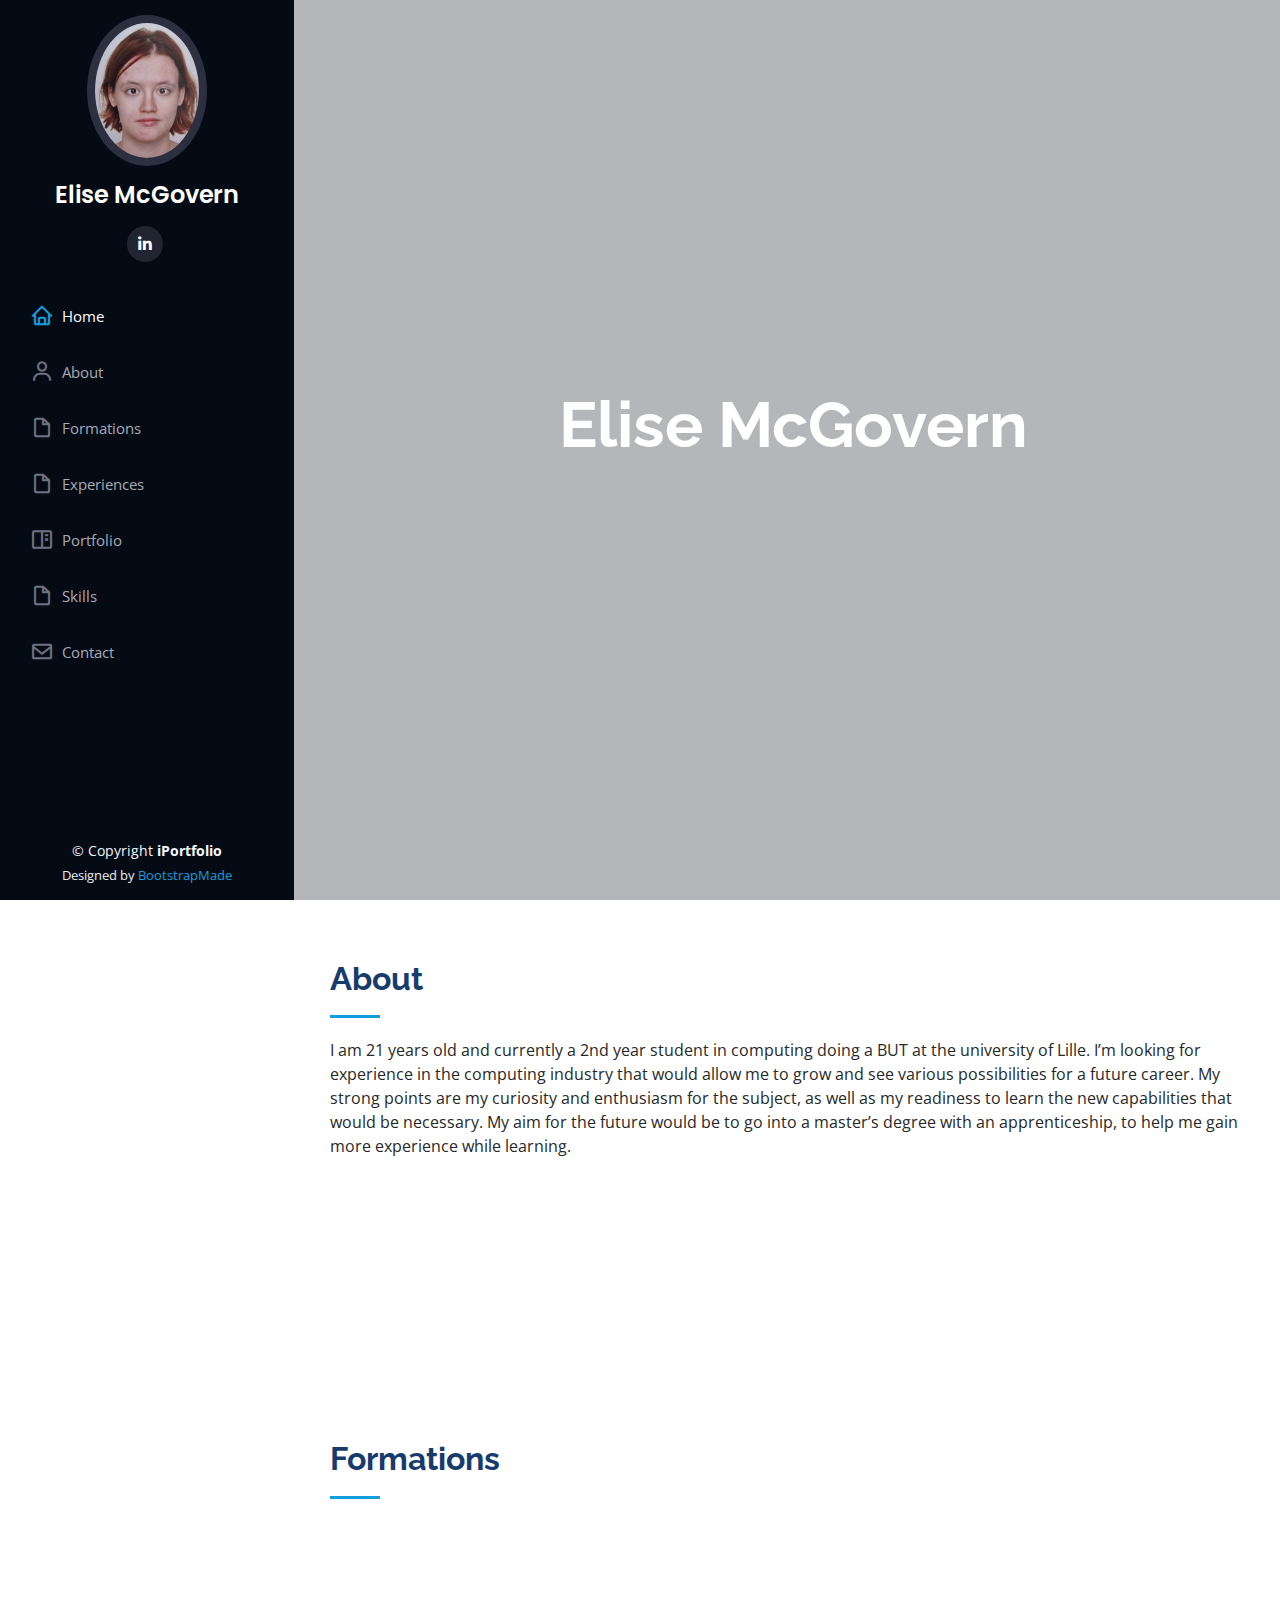
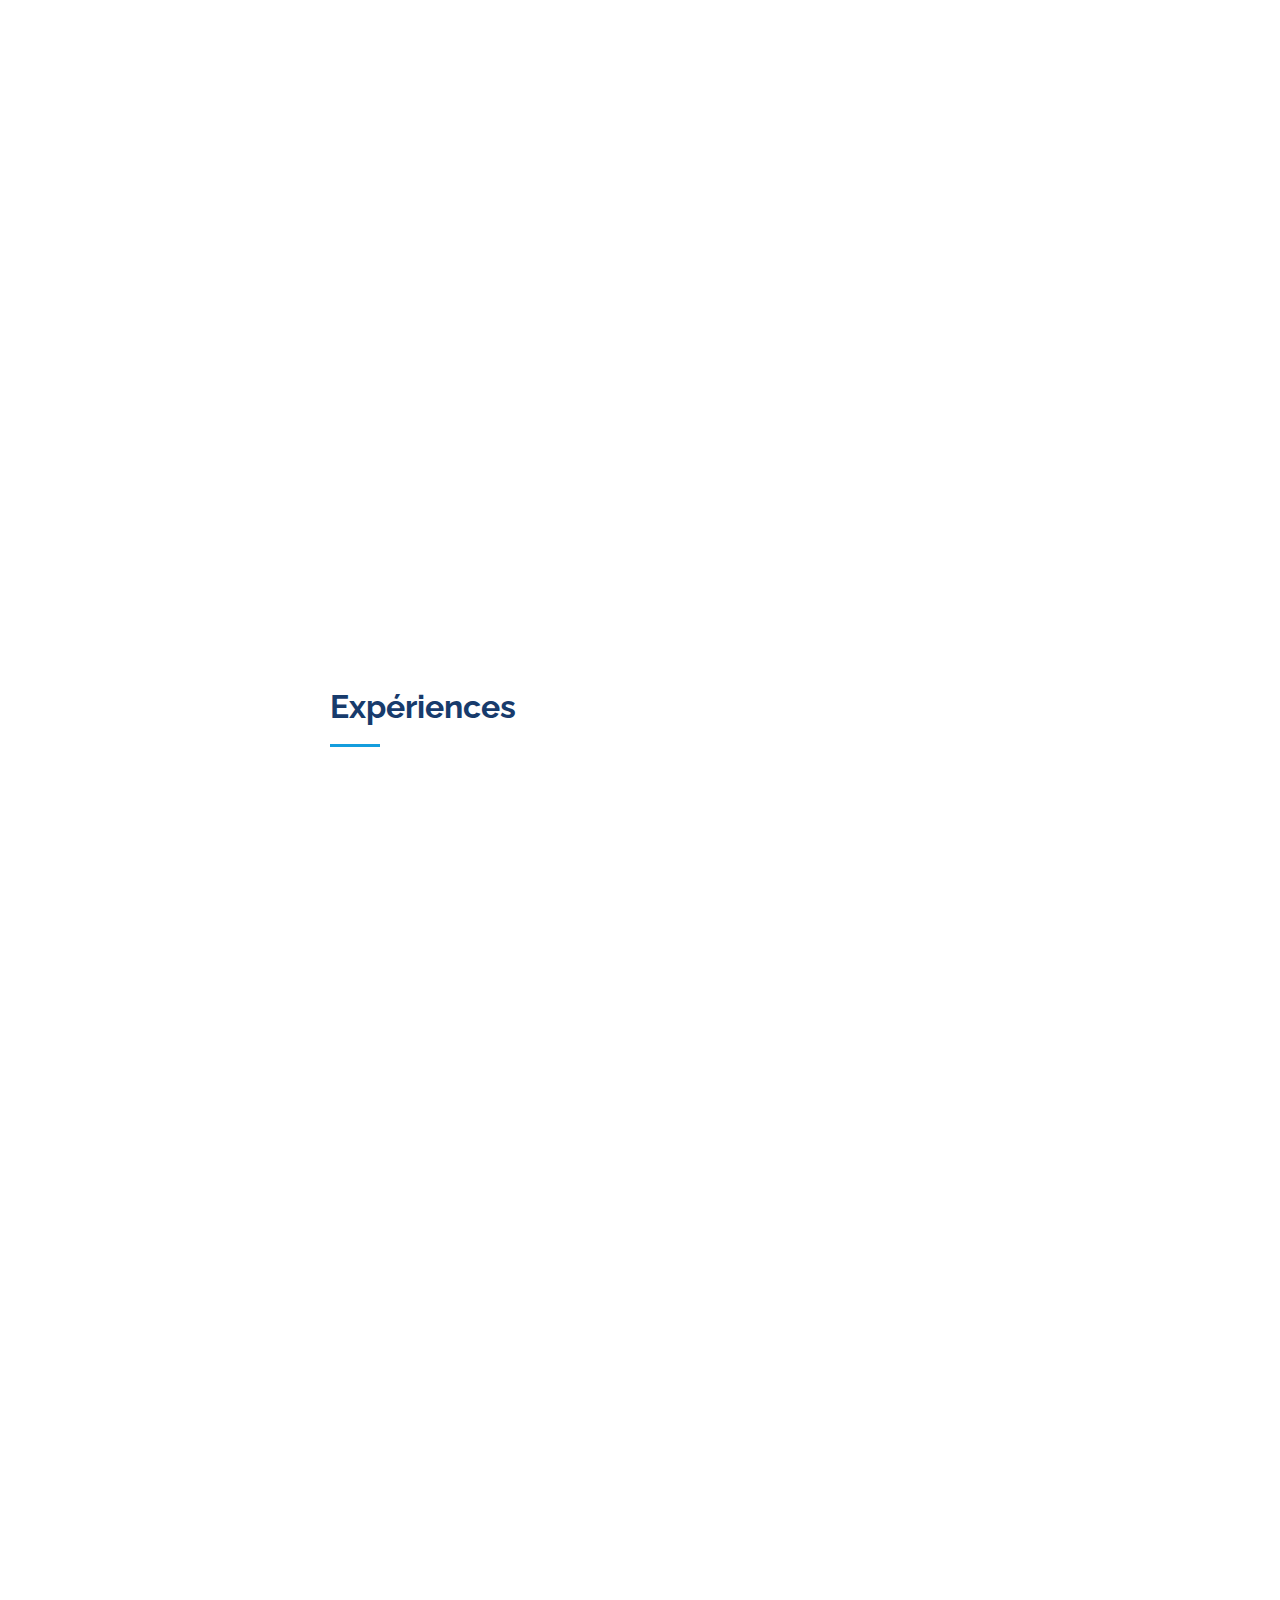
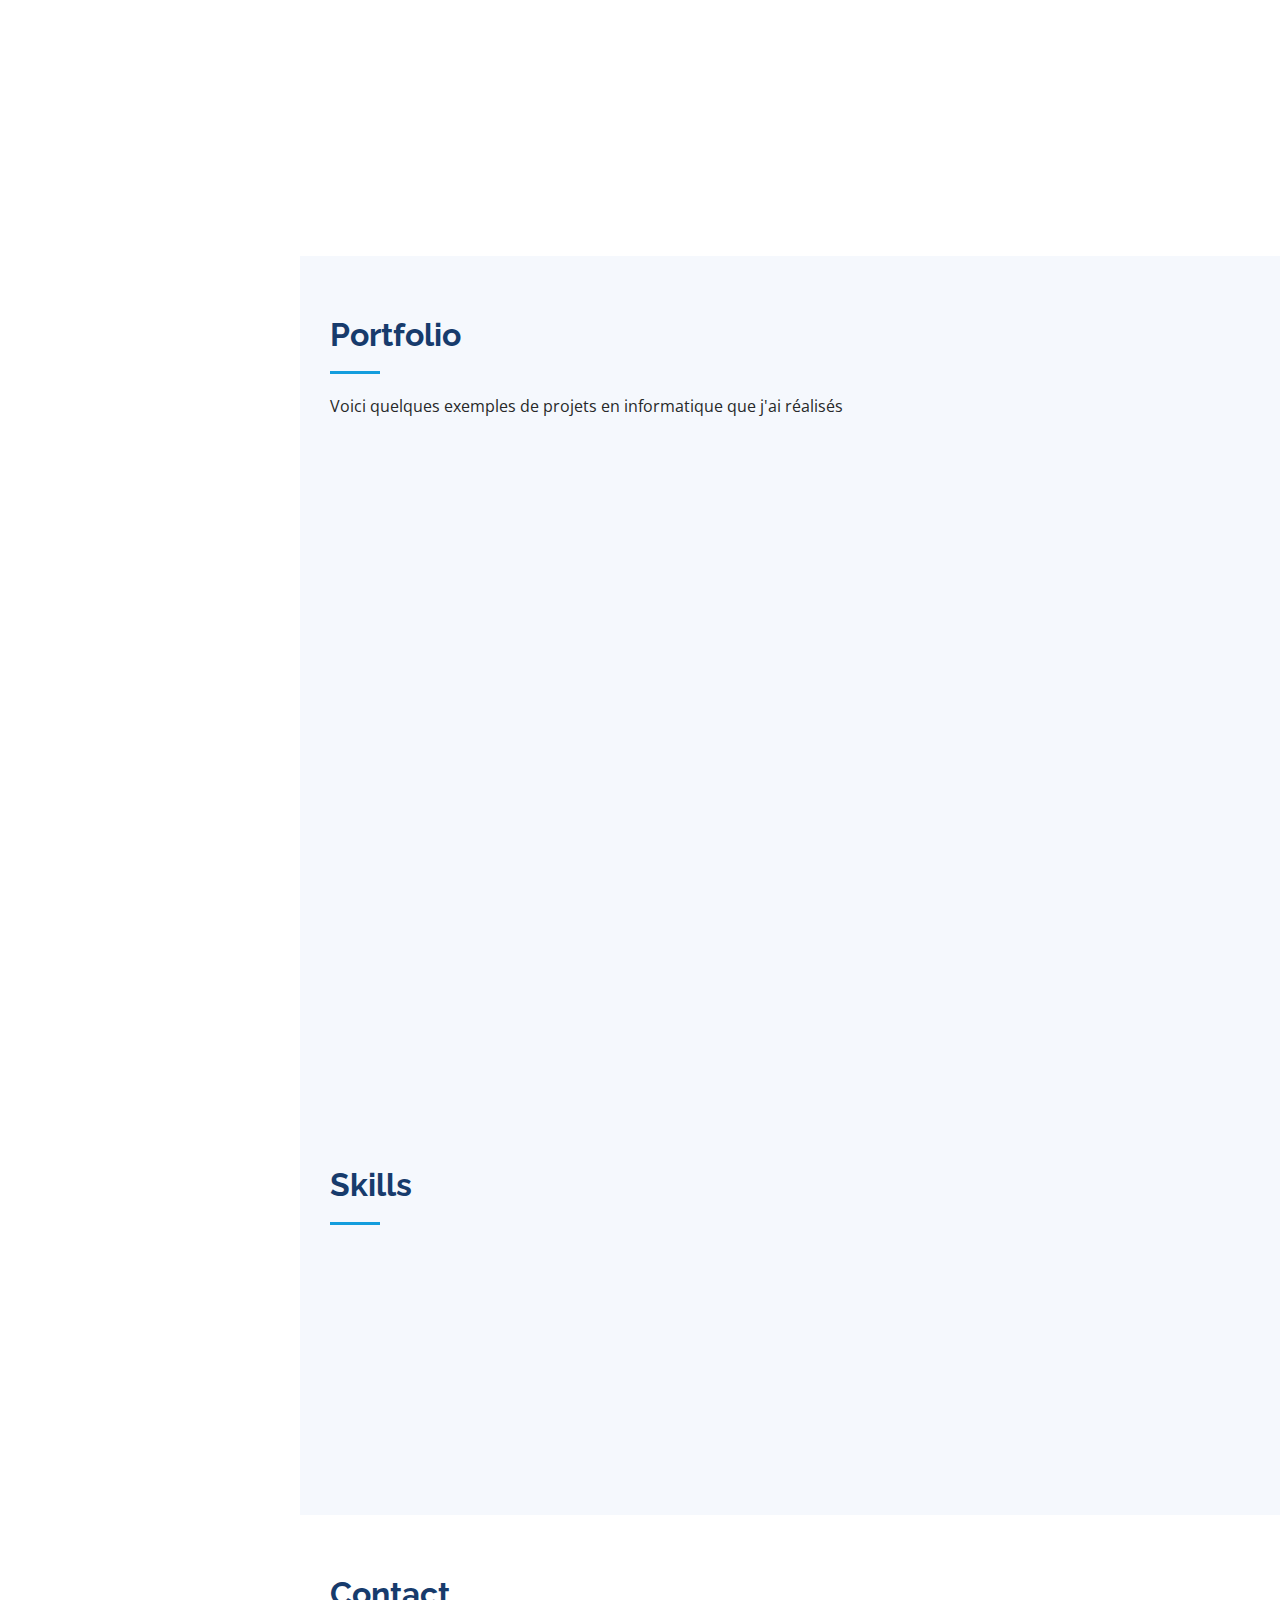
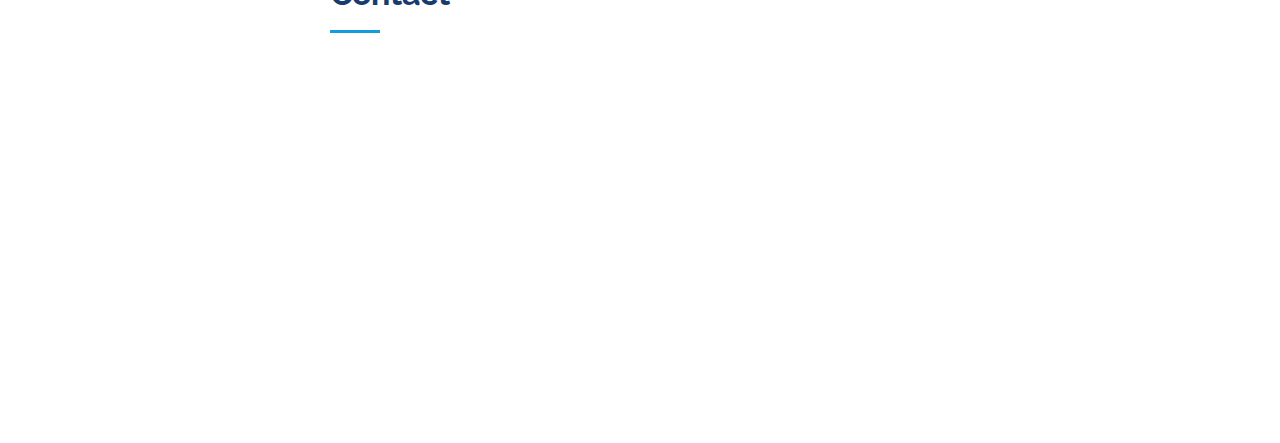
==== index.html @ b7d83037 "portfolio images" ====
<!DOCTYPE html>
<html lang="en">

<head>
  <meta charset="utf-8">
  <meta content="width=device-width, initial-scale=1.0" name="viewport">

  <title>iPortfolio Bootstrap Template - Index</title>
  <meta content="" name="description">
  <meta content="" name="keywords">

  <!-- Favicons -->
  <link href="assets/img/favicon.png" rel="icon">
  <link href="assets/img/apple-touch-icon.png" rel="apple-touch-icon">

  <!-- Google Fonts -->
  <link href="https://fonts.googleapis.com/css?family=Open+Sans:300,300i,400,400i,600,600i,700,700i|Raleway:300,300i,400,400i,500,500i,600,600i,700,700i|Poppins:300,300i,400,400i,500,500i,600,600i,700,700i" rel="stylesheet">

  <!-- Vendor CSS Files -->
  <link href="assets/vendor/aos/aos.css" rel="stylesheet">
  <link href="assets/vendor/bootstrap/css/bootstrap.min.css" rel="stylesheet">
  <link href="assets/vendor/bootstrap-icons/bootstrap-icons.css" rel="stylesheet">
  <link href="assets/vendor/boxicons/css/boxicons.min.css" rel="stylesheet">
  <link href="assets/vendor/glightbox/css/glightbox.min.css" rel="stylesheet">
  <link href="assets/vendor/swiper/swiper-bundle.min.css" rel="stylesheet">

  <!-- Template Main CSS File -->
  <link href="assets/css/style.css" rel="stylesheet">

  <!-- =======================================================
  * Template Name: iPortfolio
  * Updated: Nov 17 2023 with Bootstrap v5.3.2
  * Template URL: https://bootstrapmade.com/iportfolio-bootstrap-portfolio-websites-template/
  * Author: BootstrapMade.com
  * License: https://bootstrapmade.com/license/
  ======================================================== -->
</head>

<body>

  <!-- ======= Mobile nav toggle button ======= -->
  <i class="bi bi-list mobile-nav-toggle d-xl-none"></i>

  <!-- ======= Header ======= -->
  <header id="header">
    <div class="d-flex flex-column">

      <div class="profile">
        <img src="assets/img/Profile.jpg" alt="" class="img-fluid rounded-circle">
        <h1 class="text-light"><a href="index.html">Elise McGovern</a></h1>
        <div class="social-links mt-3 text-center">
          <a href="#" class="linkedin"><i class="bx bxl-linkedin"></i></a>
        </div>
      </div>

      <nav id="navbar" class="nav-menu navbar">
        <ul>
          <li><a href="#hero" class="nav-link scrollto active"><i class="bx bx-home"></i> <span>Home</span></a></li>
          <li><a href="#about" class="nav-link scrollto"><i class="bx bx-user"></i> <span>About</span></a></li>
          <li><a href="#formations" class="nav-link scrollto"><i class="bx bx-file-blank"></i> <span>Formations</span></a></li>
          <li><a href="#experiences" class="nav-link scrollto"><i class="bx bx-file-blank"></i> <span>Experiences</span></a></li>
          <li><a href="#portfolio" class="nav-link scrollto"><i class="bx bx-book-content"></i> <span>Portfolio</span></a></li>
          <li><a href="#skills" class="nav-link scrollto"><i class="bx bx-file-blank"></i> <span>Skills</span></a></li>
          <li><a href="#contact" class="nav-link scrollto"><i class="bx bx-envelope"></i> <span>Contact</span></a></li>
        </ul>
      </nav><!-- .nav-menu -->
    </div>
  </header><!-- End Header -->

  <!-- ======= Hero Section ======= -->
  <section id="hero" class="d-flex flex-column justify-content-center align-items-center">
    <div class="hero-container" data-aos="fade-in">
      <h1>Elise McGovern</h1>
      <p>
    </div>
  </section>
  <!-- End Hero -->

  <main id="main">

    <!-- ======= About Section ======= -->
    <section id="about" class="about">
      <div class="container">

        <div class="section-title">
          <h2>About</h2>
          <p>I am 21 years old and currently a 2nd year student in computing doing a BUT at the university of Lille. I’m looking for experience in the computing industry that would allow me to grow and see various possibilities for a future career. My strong points are my curiosity and enthusiasm for the subject, as well as my readiness to learn the new capabilities that would be necessary. My aim for the future would be to go into a master’s degree with an apprenticeship, to help me gain more experience while learning. </p></p>
        </div>

        <div class="row">
         
          <div class="col-lg-8 pt-4 pt-lg-0 content" data-aos="fade-left">
            <div class="row">
              <div class="col-lg-6">
                <ul>
                  <li><i class="bi bi-chevron-right"></i> <strong>Birthday:</strong> <span>24 Fevrier 2002</span></li>
                  <li><i class="bi bi-chevron-right"></i> <strong>City:</strong> <span>Lille, France</span></li>
                  <li><i class="bi bi-chevron-right"></i> <strong>Email:</strong> <span>eliseimelda.mcgovern@gmail.com</span></li>
                </ul>
              </div>
              <div class="col-lg-6">
                <ul>
                  <li><i class="bi bi-chevron-right"></i> <strong>Age:</strong> <span>21</span></li>
                  <li><i class="bi bi-chevron-right"></i> <strong>Degree:</strong> <span>BUT Informatique</span></li>
                </ul>
              </div>
            </div>
          </div>
        </div>

      </div>
    </section><!-- End About Section -->

    
    <!-- ======= Resume Section ======= -->
    <section id="formations" class="resume">
      <div class="container">

        <div class="section-title">
          <h2>Formations</h2>
        </div>

        <div class="row">
          <div class="col-lg-6" data-aos="fade-up">            

            <div class="resume-item">
              <h4>BUT Informatique</h4>
              <h5>2022+</h5>
              <p><em>IUT A, Université de Lille, Lille, France</em></p>
              <p>2ème année de formation </p>
            </div>
            <div class="resume-item">
              <h4>Prepa Integrée en Ecole d'Ingenieur</h4>
              <h5>2020 - 2022</h5>
              <p><em>Université de Technologie de Troyes, Troyes, France</em></p>
              <p>1ère et 2-ème année de formation ingénieur (cycle préparatoire)</p>
            </div>
            <div class="resume-item">
              <h4>A-Levels</h4>
              <h5>2018 - 2020</h5>
              <p><em>Maidstone Grammar School for Girls, Maidstone, UK</em></p>
              <p>Maths ------------- A*</p>
              <p>Further Maths ----- A</p>
              <p>Computer Science -- A</p>
              <p>Physics ----------- A</p>
            </div>
          </div>
        </div>

      </div>
    </section><!-- End Resume Section -->

    <!-- ======= Experiences Section ======= -->
    <section id="experiences" class="resume">
      <div class="container">

        <div class="section-title">
          <h2>Expériences</h2>
        </div>

          <div class="col-lg-6" data-aos="fade-up" data-aos-delay="100">
            <h3 class="resume-title">Professional Experience</h3>
            <div class="resume-item">
              <h4>Assistante Developpeur</h4>
              <h5>2023 +</h5>
              <p><em>IBM, Lille, France </em></p>
              <ul>
                <li>Formation BUT en alternance avec IBM en COBOL.</li>
              </ul>
            </div>
            <div class="resume-item">
              <h4>Stage Ouvrier</h4>
              <h5>Juillet 2021</h5>
              <p><em>Assa ABLOY, Troyes, France </em></p>
              <ul>
                <li>Validation du module en cycle préparatoire.</li>
              </ul>
            </div>
            <div class="resume-item">
              <h4>Assistante de classe</h4>
              <h5>2019-2020</h5>
              <p><em>Petite Ecole Kentoise, Maidstone, UK </em></p>
              <ul>
                <li>Aide au professorat, supervision de la classe et préparation de cours</li>
              </ul>
            </div>
            <div class="resume-item">
              <h4>Stage Developpment Web</h4>
              <h5>Juillet 2019</h5>
              <p><em>Auchan, Lille, France </em></p>
              <ul>
                <li>Observation d'une équipe en début de projet, amélioration de compétences en javascript (node.js)</li>
              </ul>
            </div>
            <div class="resume-item">
              <h4>Stage Decouverte Informatique</h4>
              <h5>Mars 2019</h5>
              <p><em>Auchan, Lille, France </em></p>
              <ul>
                <li>Découverte des différents postes informatiques dans une compagnie.</li>
              </ul>
            </div>
          </div>
        </div>

      </div>
    </section><!-- End Resume Section -->


    <!-- ======= Portfolio Section ======= -->
    <section id="portfolio" class="portfolio section-bg">
      <div class="container">

        <div class="section-title">
          <h2>Portfolio</h2>
          <p>Voici quelques exemples de projets en informatique que j'ai réalisés</p>
        </div>

        

        <div class="row portfolio-container" data-aos="fade-up" data-aos-delay="100">

          <div class="col-lg-4 col-md-6 portfolio-item filter-app">
            <div class="portfolio-wrap">
              <img src="assets/img/portfolio/image3.png" class="img-fluid" alt="">
              <div class="portfolio-links">
                <a href="assets/img/portfolio/image3.png" data-gallery="portfolioGallery" class="portfolio-lightbox" title="S1.05/06 Plateforme de covoiturage en ligne"><i class="bx bx-plus"></i></a>
                <a href="portfolio-details.html" title="More Details"><i class="bx bx-link"></i></a>
              </div>
            </div>
          </div>

          <div class="col-lg-4 col-md-6 portfolio-item filter-web">
            <div class="portfolio-wrap">
              <img src="assets/img/portfolio/image6.png" class="img-fluid" alt="">
              <div class="portfolio-links">
                <a href="assets/img/portfolio/image6.png" data-gallery="portfolioGallery" class="portfolio-lightbox" title="S1.03/S2.03 Installation machine virtuelle"><i class="bx bx-plus"></i></a>
                <a href="portfolio-details.html" title="More Details"><i class="bx bx-link"></i></a>
              </div>
            </div>
          </div>

          <div class="col-lg-4 col-md-6 portfolio-item filter-app">
            <div class="portfolio-wrap">
              <img src="assets/img/portfolio/image4.png" class="img-fluid" alt="">
              <div class="portfolio-links">
                <a href="assets/img/portfolio/image4.png" data-gallery="portfolioGallery" class="portfolio-lightbox" title="S1.04/2.04 Introduction aux base de données"><i class="bx bx-plus"></i></a>
                <a href="portfolio-details.html" title="More Details"><i class="bx bx-link"></i></a>
              </div>
            </div>
          </div>

          <div class="col-lg-4 col-md-6 portfolio-item filter-card">
            <div class="portfolio-wrap">
              <img src="assets/img/portfolio/image7.png" class="img-fluid" alt="">
              <div class="portfolio-links">
                <a href="assets/img/portfolio/image7.png" data-gallery="portfolioGallery" class="portfolio-lightbox" title="S2.05/06 Escape Game"><i class="bx bx-plus"></i></a>
                <a href="portfolio-details.html" title="More Details"><i class="bx bx-link"></i></a>
              </div>
            </div>
          </div>

          <div class="col-lg-4 col-md-6 portfolio-item filter-web">
            <div class="portfolio-wrap">
              <img src="assets/img/portfolio/image8.png" class="img-fluid" alt="">
              <div class="portfolio-links">
                <a href="assets/img/portfolio/image8.png" data-gallery="portfolioGallery" class="portfolio-lightbox" title="P3.02 Mini Agile"><i class="bx bx-plus"></i></a>
                <a href="portfolio-details.html" title="More Details"><i class="bx bx-link"></i></a>
              </div>
            </div>
          </div>

        </div>

      </div>
    </section><!-- End Portfolio Section -->

     <!-- ======= Skills Section ======= -->
     <section id="skills" class="skills section-bg">
      <div class="container">

        <div class="section-title">
          <h2>Skills</h2>
        </div>

        <div class="row skills-content">

          <div class="col-lg-6" data-aos="fade-up">

            <div class="progress">
              <span class="skill">Java <i class="val">50%</i></span>
              <div class="progress-bar-wrap">
                <div class="progress-bar" role="progressbar" aria-valuenow="50" aria-valuemin="0" aria-valuemax="100"></div>
              </div>
            </div>

            <div class="progress">
              <span class="skill">Python <i class="val">50%</i></span>
              <div class="progress-bar-wrap">
                <div class="progress-bar" role="progressbar" aria-valuenow="50" aria-valuemin="0" aria-valuemax="100"></div>
              </div>
            </div>

            <div class="progress">
              <span class="skill">COBOL <i class="val">50%</i></span>
              <div class="progress-bar-wrap">
                <div class="progress-bar" role="progressbar" aria-valuenow="50" aria-valuemin="0" aria-valuemax="100"></div>
              </div>
            </div>

          </div>

          <div class="col-lg-6" data-aos="fade-up" data-aos-delay="100">

            <div class="progress">
              <span class="skill">HTML/CSS <i class="val">1%</i></span>
              <div class="progress-bar-wrap">
                <div class="progress-bar" role="progressbar" aria-valuenow="0" aria-valuemin="1" aria-valuemax="100"></div>
              </div>
            </div>

            <div class="progress">
              <span class="skill">C <i class="val">10%</i></span>
              <div class="progress-bar-wrap">
                <div class="progress-bar" role="progressbar" aria-valuenow="10" aria-valuemin="0" aria-valuemax="100"></div>
              </div>
            </div>

            <div class="progress">
              <span class="skill">Bash <i class="val">15%</i></span>
              <div class="progress-bar-wrap">
                <div class="progress-bar" role="progressbar" aria-valuenow="15" aria-valuemin="0" aria-valuemax="100"></div>
              </div>
            </div>

          </div>

        </div>

        <div class="col-lg-6" data-aos="fade-up">



        </div>

      </div>
    </section><!-- End Skills Section -->


    <!-- ======= Contact Section ======= -->
    <section id="contact" class="contact">
      <div class="container">

        <div class="section-title">
          <h2>Contact</h2>
        </div>

        <div class="row" data-aos="fade-in">

          <div class="col-lg-5 d-flex align-items-stretch">
            <div class="info">
              <div class="address">
                <i class="bi bi-geo-alt"></i>
                <h4>Location:</h4>
                <p>Lille, France 59000</p>
              </div>

              <div class="email">
                <i class="bi bi-envelope"></i>
                <h4>Email:</h4>
                <p>eliseimelda.mcgovern@gmail.com</p>
              </div>

            </div>

          </div>

        </div>

      </div>
    </section><!-- End Contact Section -->

  </main><!-- End #main -->

  <!-- ======= Footer ======= -->
  <footer id="footer">
    <div class="container">
      <div class="copyright">
        &copy; Copyright <strong><span>iPortfolio</span></strong>
      </div>
      <div class="credits">
        <!-- All the links in the footer should remain intact. -->
        <!-- You can delete the links only if you purchased the pro version. -->
        <!-- Licensing information: https://bootstrapmade.com/license/ -->
        <!-- Purchase the pro version with working PHP/AJAX contact form: https://bootstrapmade.com/iportfolio-bootstrap-portfolio-websites-template/ -->
        Designed by <a href="https://bootstrapmade.com/">BootstrapMade</a>
      </div>
    </div>
  </footer><!-- End  Footer -->

  <a href="#" class="back-to-top d-flex align-items-center justify-content-center"><i class="bi bi-arrow-up-short"></i></a>

  <!-- Vendor JS Files -->
  <script src="assets/vendor/purecounter/purecounter_vanilla.js"></script>
  <script src="assets/vendor/aos/aos.js"></script>
  <script src="assets/vendor/bootstrap/js/bootstrap.bundle.min.js"></script>
  <script src="assets/vendor/glightbox/js/glightbox.min.js"></script>
  <script src="assets/vendor/isotope-layout/isotope.pkgd.min.js"></script>
  <script src="assets/vendor/swiper/swiper-bundle.min.js"></script>
  <script src="assets/vendor/typed.js/typed.umd.js"></script>
  <script src="assets/vendor/waypoints/noframework.waypoints.js"></script>
  <script src="assets/vendor/php-email-form/validate.js"></script>

  <!-- Template Main JS File -->
  <script src="assets/js/main.js"></script>

</body>

</html>
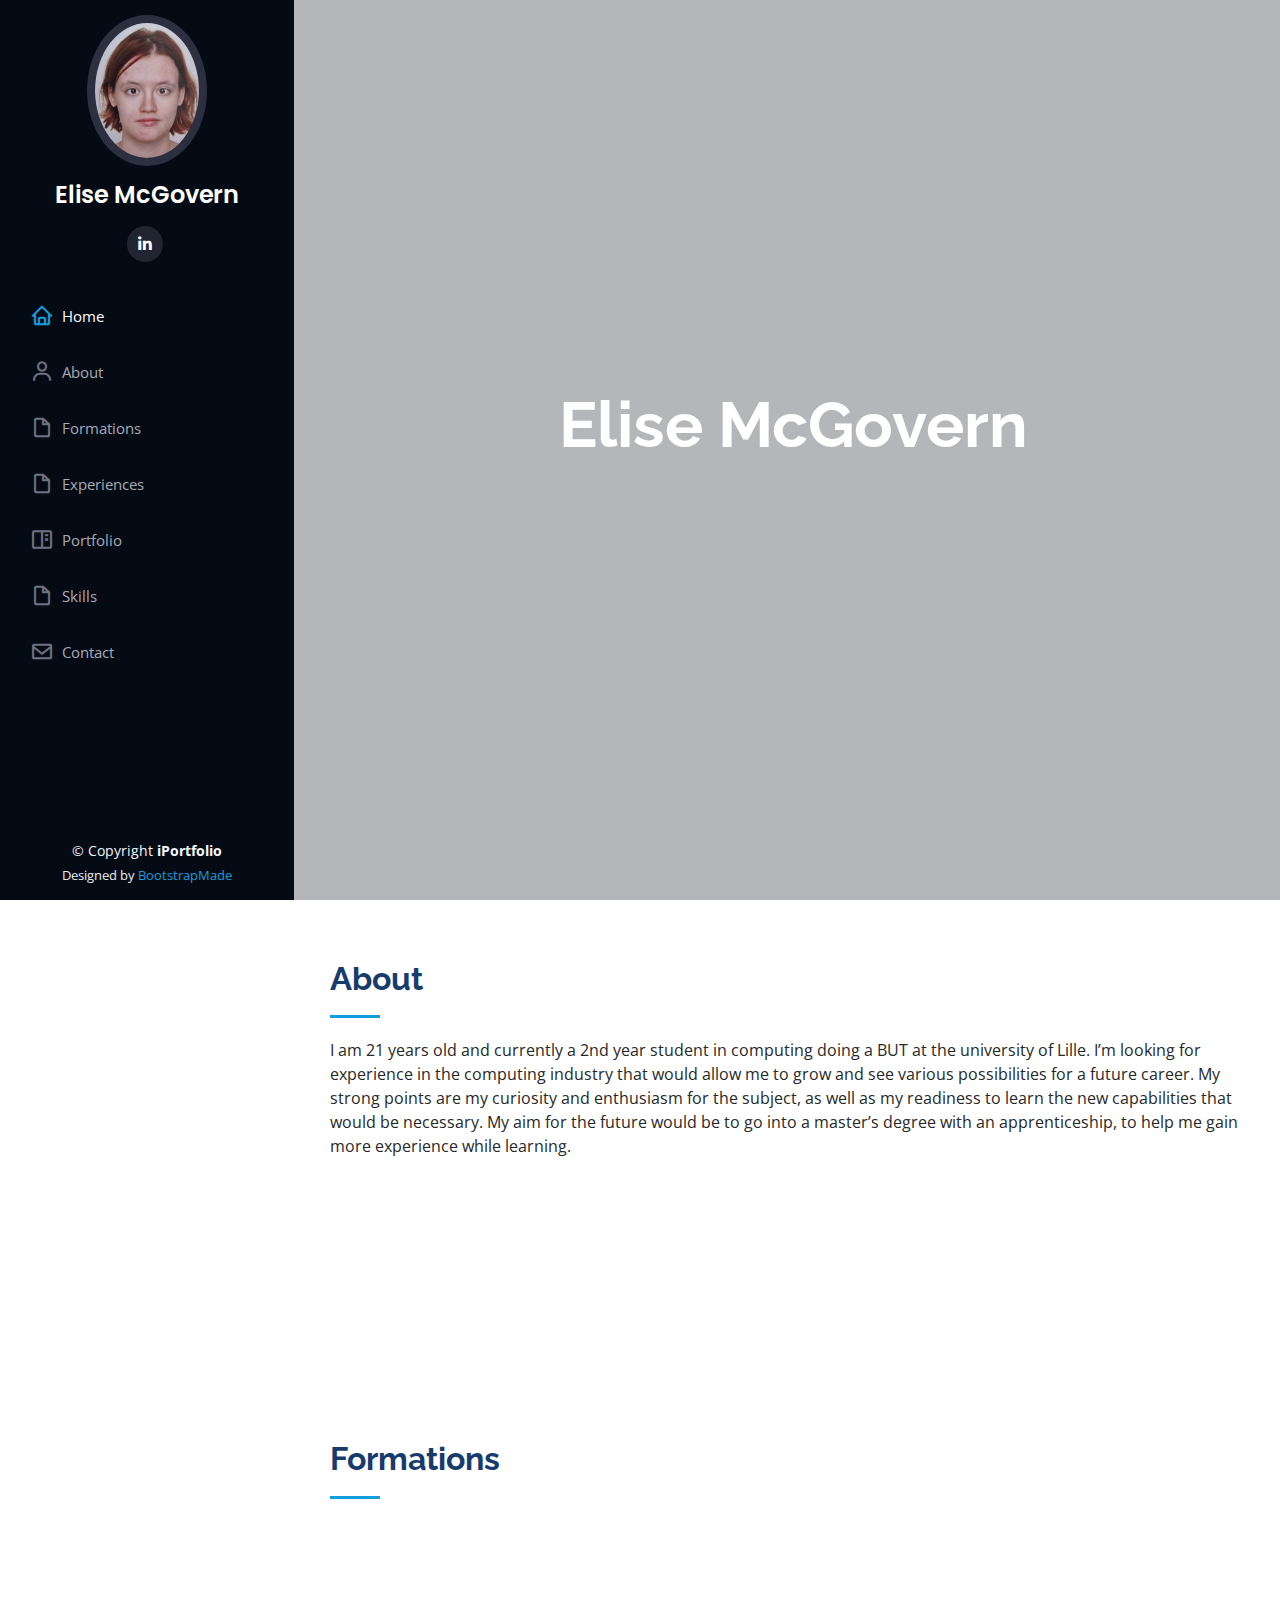
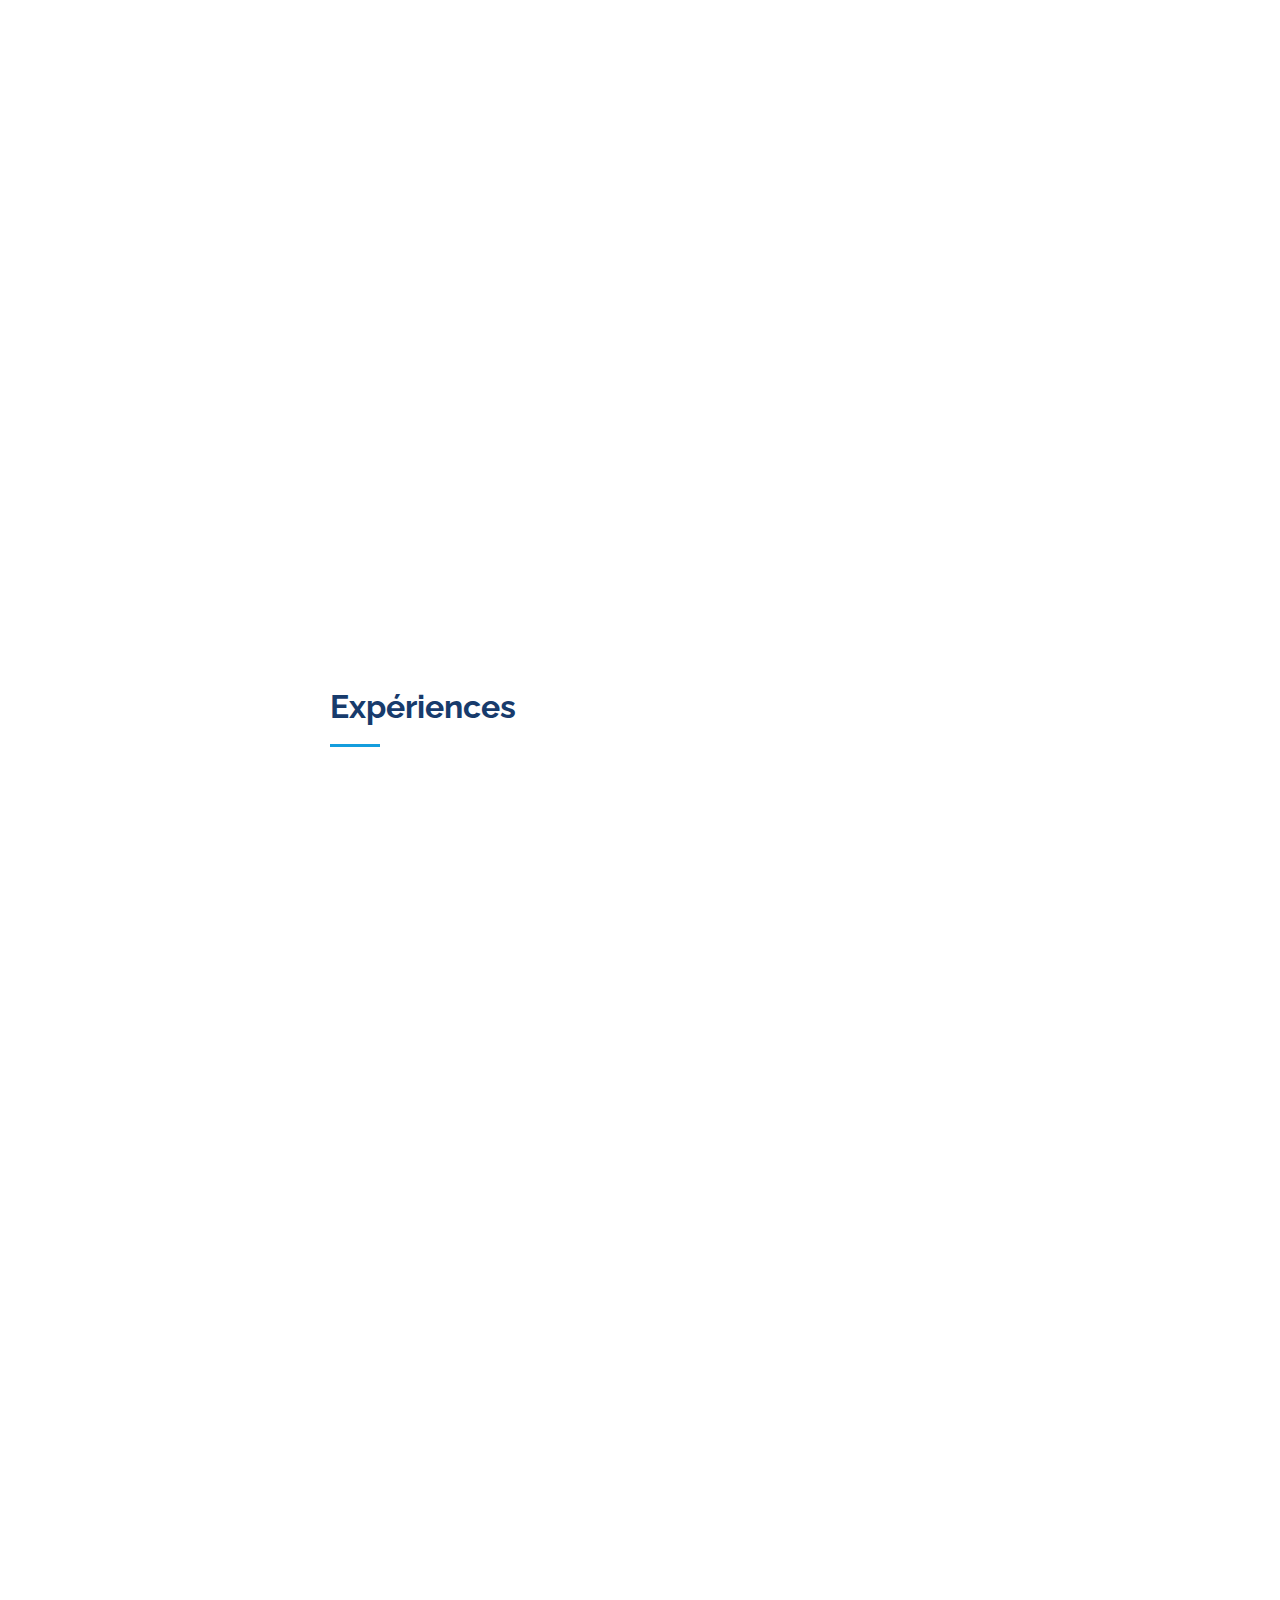
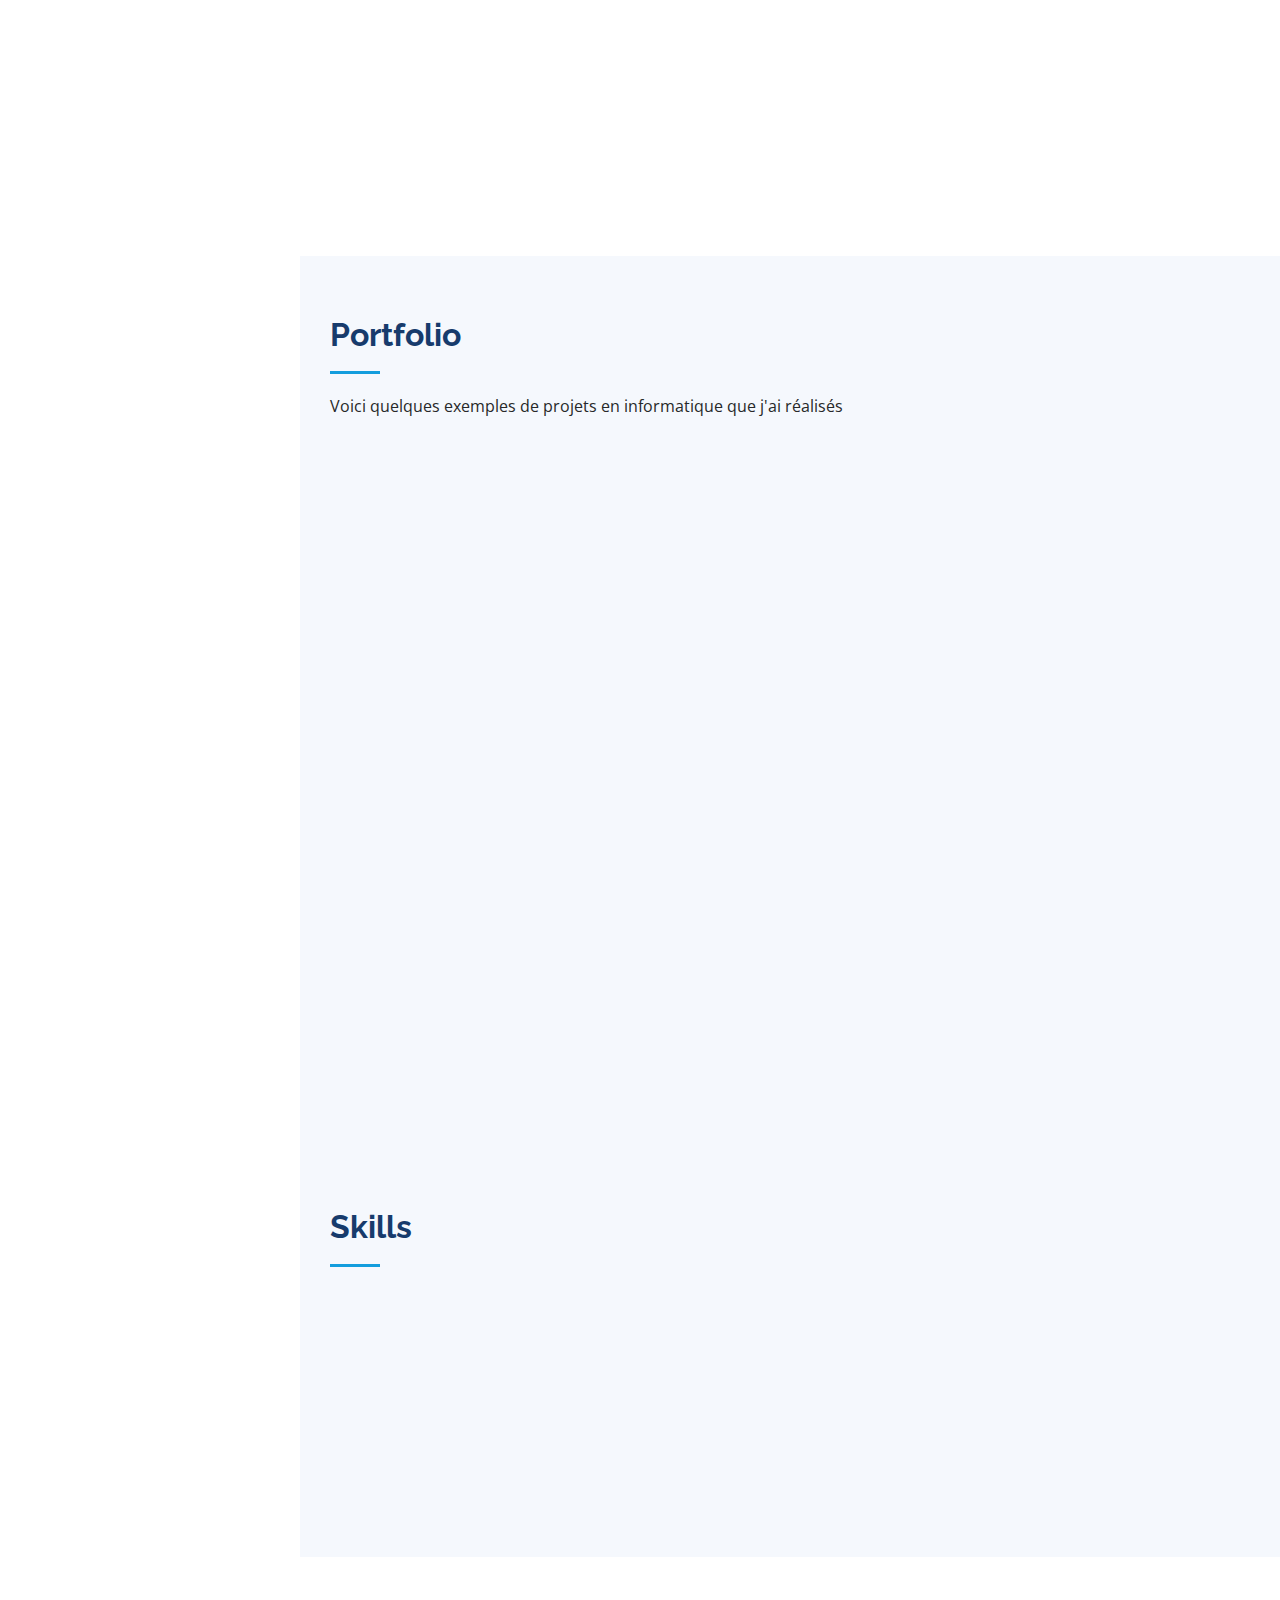
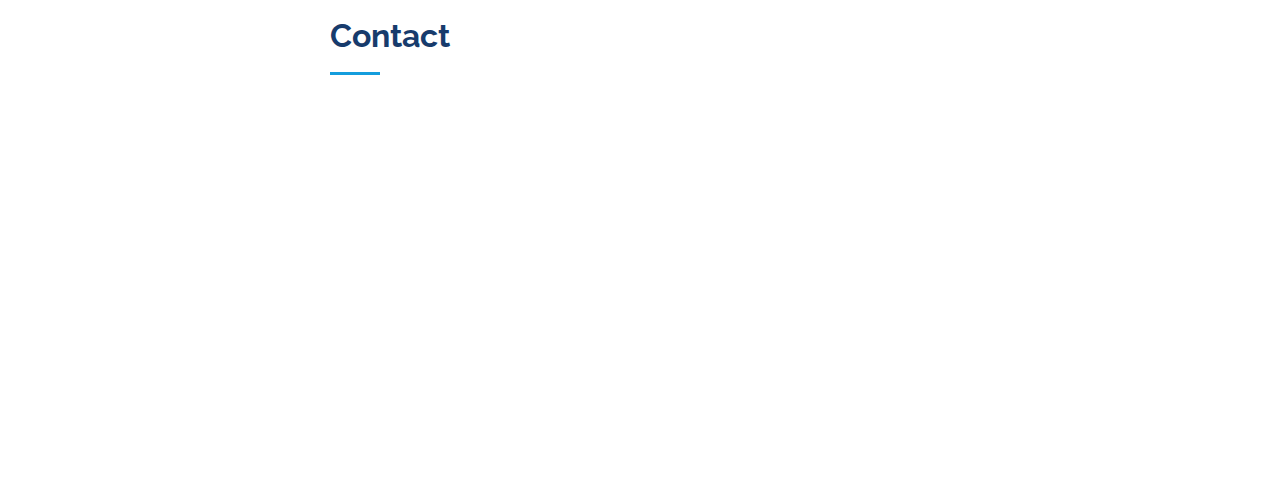
==== commit a130e7c8: "portfolio details" ====
--- a/index.html
+++ b/index.html
@@ -225,17 +225,28 @@
               <img src="assets/img/portfolio/image3.png" class="img-fluid" alt="">
               <div class="portfolio-links">
                 <a href="assets/img/portfolio/image3.png" data-gallery="portfolioGallery" class="portfolio-lightbox" title="S1.05/06 Plateforme de covoiturage en ligne"><i class="bx bx-plus"></i></a>
-                <a href="portfolio-details.html" title="More Details"><i class="bx bx-link"></i></a>
-              </div>
-            </div>
-          </div>
+                <a href="s1.05-06-details.html" title="More Details"><i class="bx bx-link"></i></a>
+              </div>
+            </div>
+          </div>
+
+          <div class="col-lg-4 col-md-6 portfolio-item filter-app">
+            <div class="portfolio-wrap">
+              <img src="assets/img/portfolio/image2.png" class="img-fluid" alt="">
+              <div class="portfolio-links">
+                <a href="assets/img/portfolio/image2.png" data-gallery="portfolioGallery" class="portfolio-lightbox" title="S1.02 Jeu ludo pédagogique"><i class="bx bx-plus"></i></a>
+                <a href="s1.02-details.html" title="More Details"><i class="bx bx-link"></i></a>
+              </div>
+            </div>
+          </div>
+
 
           <div class="col-lg-4 col-md-6 portfolio-item filter-web">
             <div class="portfolio-wrap">
               <img src="assets/img/portfolio/image6.png" class="img-fluid" alt="">
               <div class="portfolio-links">
                 <a href="assets/img/portfolio/image6.png" data-gallery="portfolioGallery" class="portfolio-lightbox" title="S1.03/S2.03 Installation machine virtuelle"><i class="bx bx-plus"></i></a>
-                <a href="portfolio-details.html" title="More Details"><i class="bx bx-link"></i></a>
+                <a href="s1.03-2.03-details.html" title="More Details"><i class="bx bx-link"></i></a>
               </div>
             </div>
           </div>
@@ -245,7 +256,7 @@
               <img src="assets/img/portfolio/image4.png" class="img-fluid" alt="">
               <div class="portfolio-links">
                 <a href="assets/img/portfolio/image4.png" data-gallery="portfolioGallery" class="portfolio-lightbox" title="S1.04/2.04 Introduction aux base de données"><i class="bx bx-plus"></i></a>
-                <a href="portfolio-details.html" title="More Details"><i class="bx bx-link"></i></a>
+                <a href="s1.04-2.04-details.html" title="More Details"><i class="bx bx-link"></i></a>
               </div>
             </div>
           </div>
@@ -255,7 +266,7 @@
               <img src="assets/img/portfolio/image7.png" class="img-fluid" alt="">
               <div class="portfolio-links">
                 <a href="assets/img/portfolio/image7.png" data-gallery="portfolioGallery" class="portfolio-lightbox" title="S2.05/06 Escape Game"><i class="bx bx-plus"></i></a>
-                <a href="portfolio-details.html" title="More Details"><i class="bx bx-link"></i></a>
+                <a href="s2.05-06-details.html" title="More Details"><i class="bx bx-link"></i></a>
               </div>
             </div>
           </div>
@@ -265,7 +276,7 @@
               <img src="assets/img/portfolio/image8.png" class="img-fluid" alt="">
               <div class="portfolio-links">
                 <a href="assets/img/portfolio/image8.png" data-gallery="portfolioGallery" class="portfolio-lightbox" title="P3.02 Mini Agile"><i class="bx bx-plus"></i></a>
-                <a href="portfolio-details.html" title="More Details"><i class="bx bx-link"></i></a>
+                <a href="p3.02-details.html" title="More Details"><i class="bx bx-link"></i></a>
               </div>
             </div>
           </div>
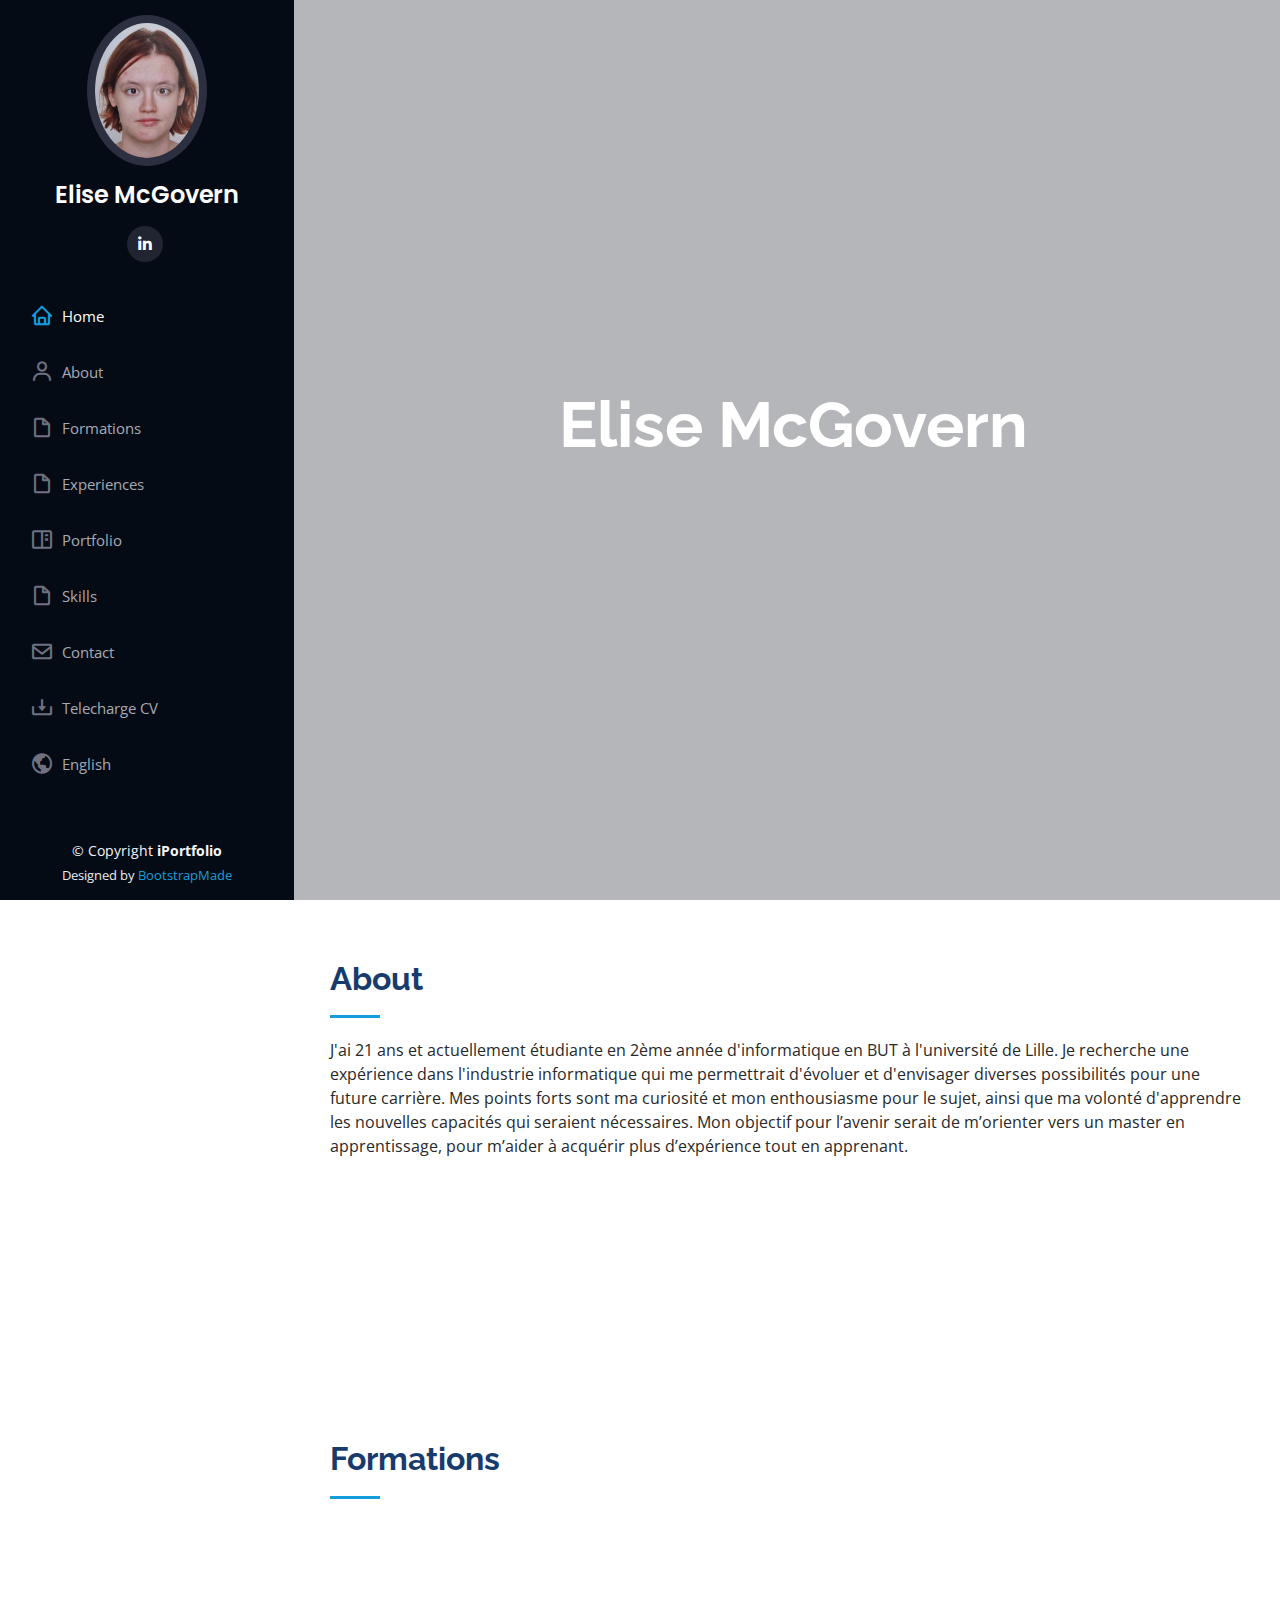
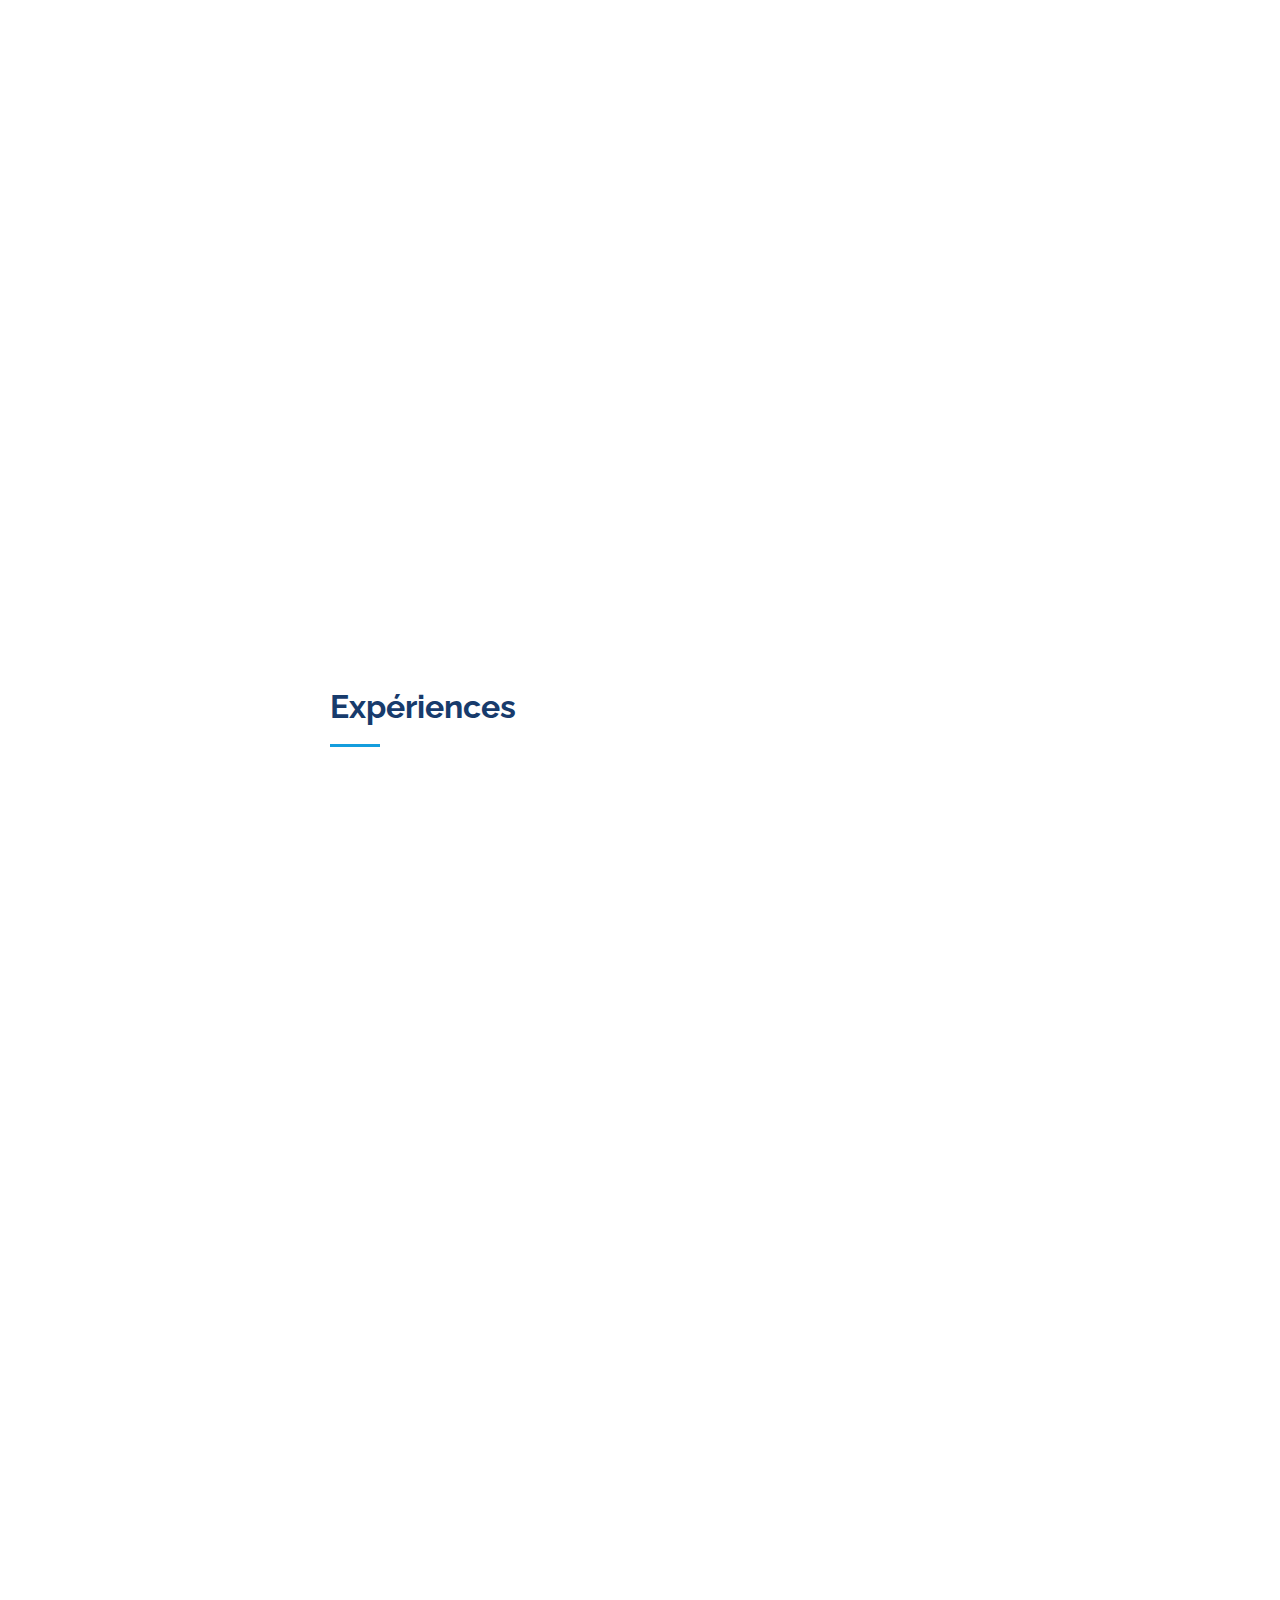
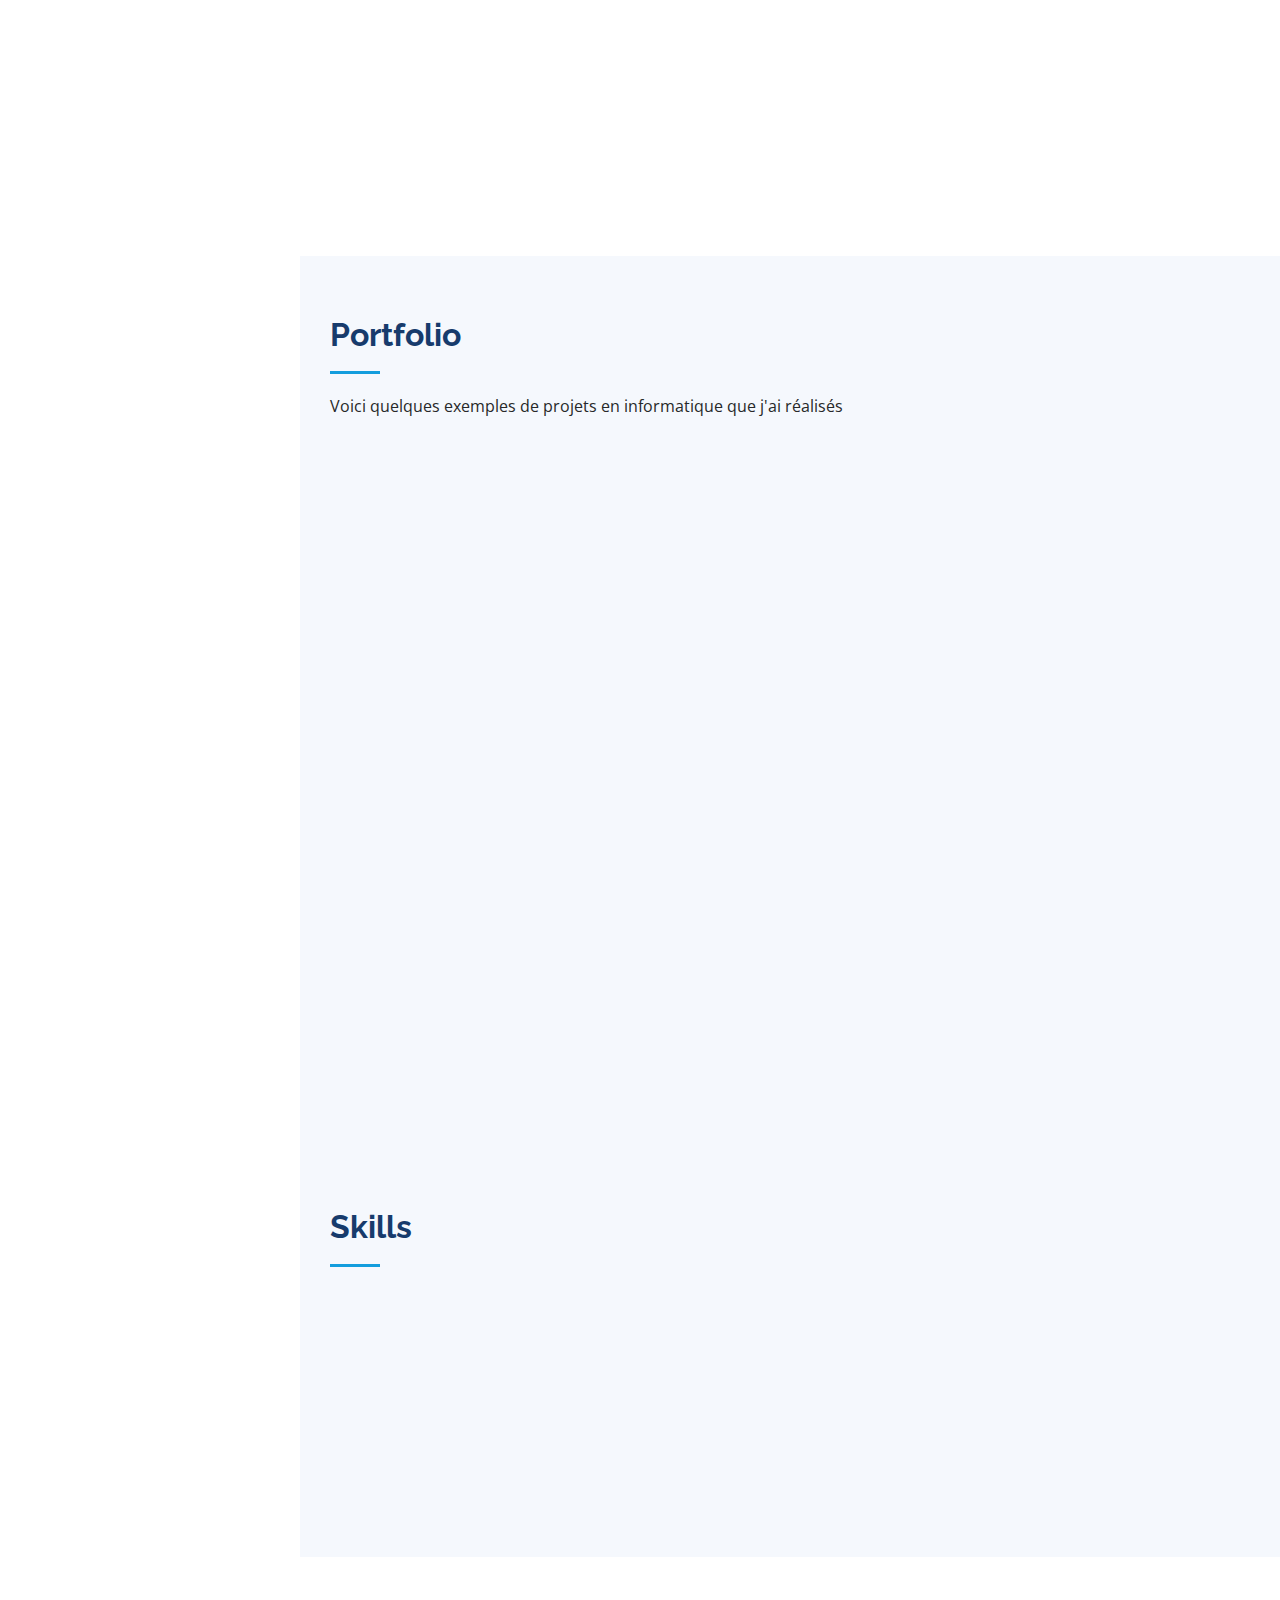
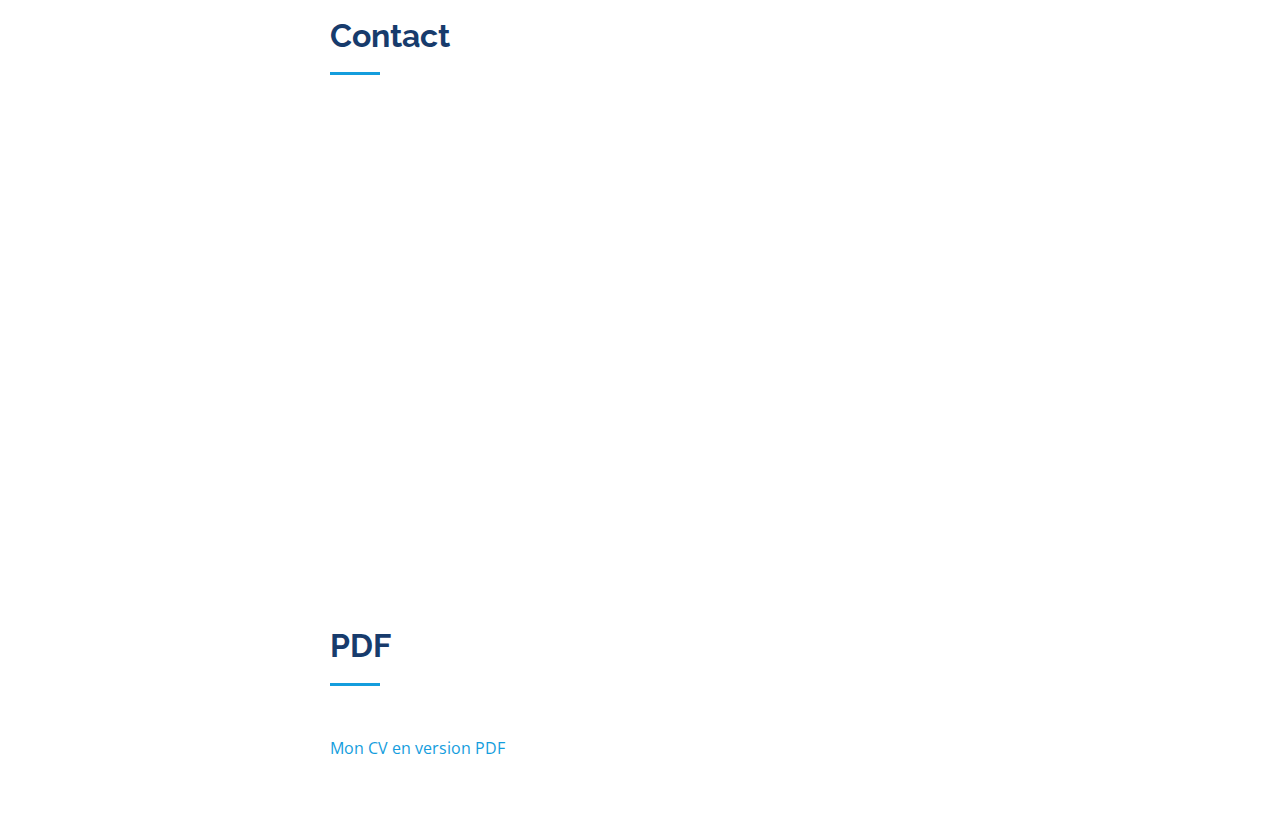
==== commit ca612ecc: "cv-download" ====
--- a/index.html
+++ b/index.html
@@ -5,7 +5,7 @@
   <meta charset="utf-8">
   <meta content="width=device-width, initial-scale=1.0" name="viewport">
 
-  <title>iPortfolio Bootstrap Template - Index</title>
+  <title>CV Elise McGovern</title>
   <meta content="" name="description">
   <meta content="" name="keywords">
 
@@ -49,7 +49,7 @@
         <img src="assets/img/Profile.jpg" alt="" class="img-fluid rounded-circle">
         <h1 class="text-light"><a href="index.html">Elise McGovern</a></h1>
         <div class="social-links mt-3 text-center">
-          <a href="#" class="linkedin"><i class="bx bxl-linkedin"></i></a>
+          <a href="https://www.linkedin.com/in/elise-mcgovern-b7b705174/" class="linkedin"><i class="bx bxl-linkedin"></i></a>
         </div>
       </div>
 
@@ -62,6 +62,9 @@
           <li><a href="#portfolio" class="nav-link scrollto"><i class="bx bx-book-content"></i> <span>Portfolio</span></a></li>
           <li><a href="#skills" class="nav-link scrollto"><i class="bx bx-file-blank"></i> <span>Skills</span></a></li>
           <li><a href="#contact" class="nav-link scrollto"><i class="bx bx-envelope"></i> <span>Contact</span></a></li>
+          <li><a href="#download" class="nav-link scrollto"><i class="bx bx-download"></i> <span>Telecharge CV</span></a></li>
+          <li><a href="index-eng.html" class="nav-link scrollto"><i class="bx bx-world"></i> <span>English</span></a></li>
+
         </ul>
       </nav><!-- .nav-menu -->
     </div>
@@ -84,7 +87,13 @@
 
         <div class="section-title">
           <h2>About</h2>
-          <p>I am 21 years old and currently a 2nd year student in computing doing a BUT at the university of Lille. I’m looking for experience in the computing industry that would allow me to grow and see various possibilities for a future career. My strong points are my curiosity and enthusiasm for the subject, as well as my readiness to learn the new capabilities that would be necessary. My aim for the future would be to go into a master’s degree with an apprenticeship, to help me gain more experience while learning. </p></p>
+          <p>
+            J'ai 21 ans et actuellement étudiante en 2ème année d'informatique en BUT à l'université de Lille. 
+            Je recherche une expérience dans l'industrie informatique qui me permettrait d'évoluer et d'envisager diverses 
+            possibilités pour une future carrière. Mes points forts sont ma curiosité et mon enthousiasme pour le sujet, ainsi que 
+            ma volonté d'apprendre les nouvelles capacités qui seraient nécessaires. Mon objectif pour l’avenir serait de m’orienter 
+            vers un master en apprentissage, pour m’aider à acquérir plus d’expérience tout en apprenant.
+          </p>
         </div>
 
         <div class="row">
@@ -306,14 +315,14 @@
             </div>
 
             <div class="progress">
-              <span class="skill">Python <i class="val">50%</i></span>
+              <span class="skill">Python <i class="val">40%</i></span>
               <div class="progress-bar-wrap">
                 <div class="progress-bar" role="progressbar" aria-valuenow="50" aria-valuemin="0" aria-valuemax="100"></div>
               </div>
             </div>
 
             <div class="progress">
-              <span class="skill">COBOL <i class="val">50%</i></span>
+              <span class="skill">COBOL <i class="val">40%</i></span>
               <div class="progress-bar-wrap">
                 <div class="progress-bar" role="progressbar" aria-valuenow="50" aria-valuemin="0" aria-valuemax="100"></div>
               </div>
@@ -324,23 +333,23 @@
           <div class="col-lg-6" data-aos="fade-up" data-aos-delay="100">
 
             <div class="progress">
-              <span class="skill">HTML/CSS <i class="val">1%</i></span>
-              <div class="progress-bar-wrap">
-                <div class="progress-bar" role="progressbar" aria-valuenow="0" aria-valuemin="1" aria-valuemax="100"></div>
-              </div>
-            </div>
-
-            <div class="progress">
-              <span class="skill">C <i class="val">10%</i></span>
-              <div class="progress-bar-wrap">
-                <div class="progress-bar" role="progressbar" aria-valuenow="10" aria-valuemin="0" aria-valuemax="100"></div>
-              </div>
-            </div>
-
-            <div class="progress">
-              <span class="skill">Bash <i class="val">15%</i></span>
-              <div class="progress-bar-wrap">
-                <div class="progress-bar" role="progressbar" aria-valuenow="15" aria-valuemin="0" aria-valuemax="100"></div>
+              <span class="skill">HTML/CSS <i class="val">50%</i></span>
+              <div class="progress-bar-wrap">
+                <div class="progress-bar" role="progressbar" aria-valuenow="50" aria-valuemin="1" aria-valuemax="100"></div>
+              </div>
+            </div>
+
+            <div class="progress">
+              <span class="skill">Git <i class="val">60%</i></span>
+              <div class="progress-bar-wrap">
+                <div class="progress-bar" role="progressbar" aria-valuenow="60" aria-valuemin="0" aria-valuemax="100"></div>
+              </div>
+            </div>
+
+            <div class="progress">
+              <span class="skill">Bash <i class="val">30%</i></span>
+              <div class="progress-bar-wrap">
+                <div class="progress-bar" role="progressbar" aria-valuenow="30" aria-valuemin="0" aria-valuemax="100"></div>
               </div>
             </div>
 
@@ -382,6 +391,12 @@
                 <p>eliseimelda.mcgovern@gmail.com</p>
               </div>
 
+              <div class="telephone">
+                <i class="bi bi-telephone"></i>
+                <h4>Telephone:</h4>
+                <p>+33788474803</p>
+              </div>
+
             </div>
 
           </div>
@@ -391,7 +406,20 @@
       </div>
     </section><!-- End Contact Section -->
 
+    <section id="download" class="download"><!--Download section-->
+      <div class="container">
+
+        <div class="section-title">
+          <h2>PDF</h2>
+        </div>
+
+        <a href="CV_EliseMcGovern_2023_03.docx.pdf">Mon CV en version PDF</a>
+      </div>
+    </section><!-- End Download Section -->
+
   </main><!-- End #main -->
+
+  
 
   <!-- ======= Footer ======= -->
   <footer id="footer">
@@ -427,4 +455,4 @@
 
 </body>
 
-</html>+</html>
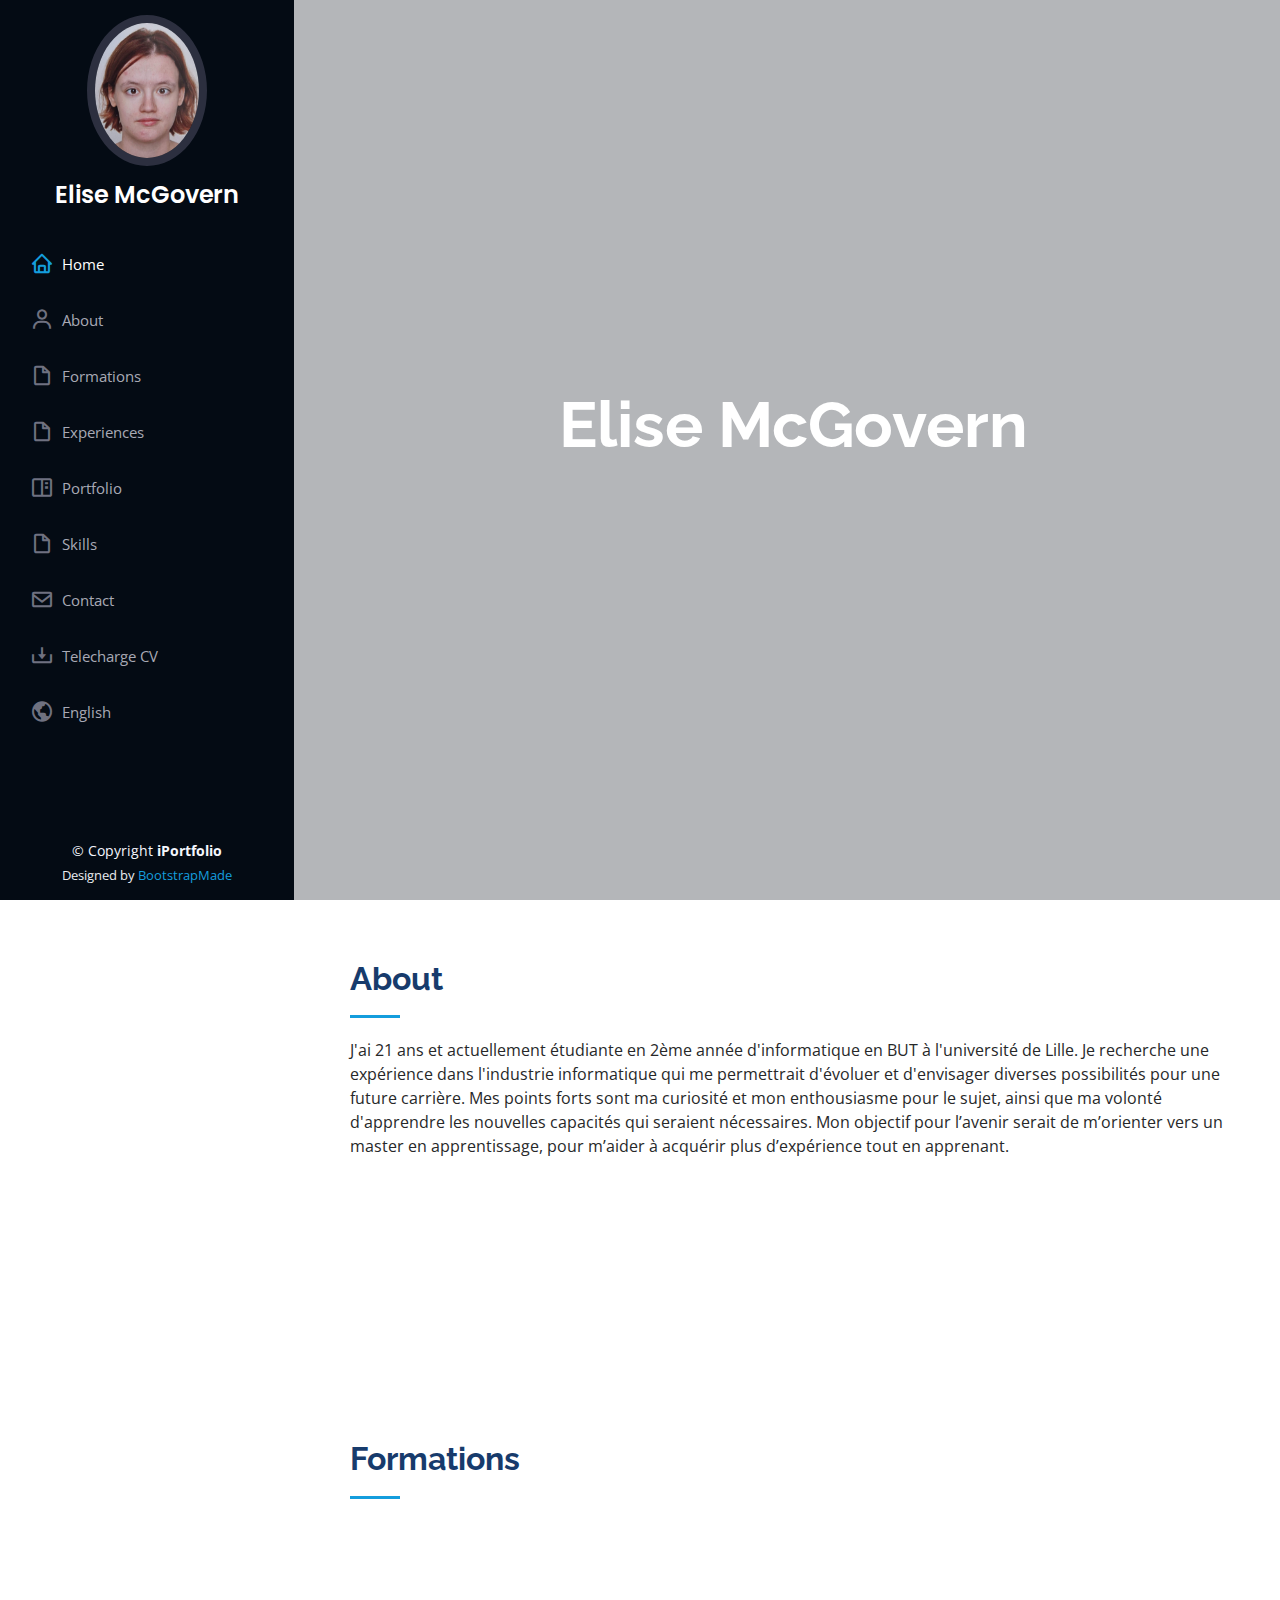
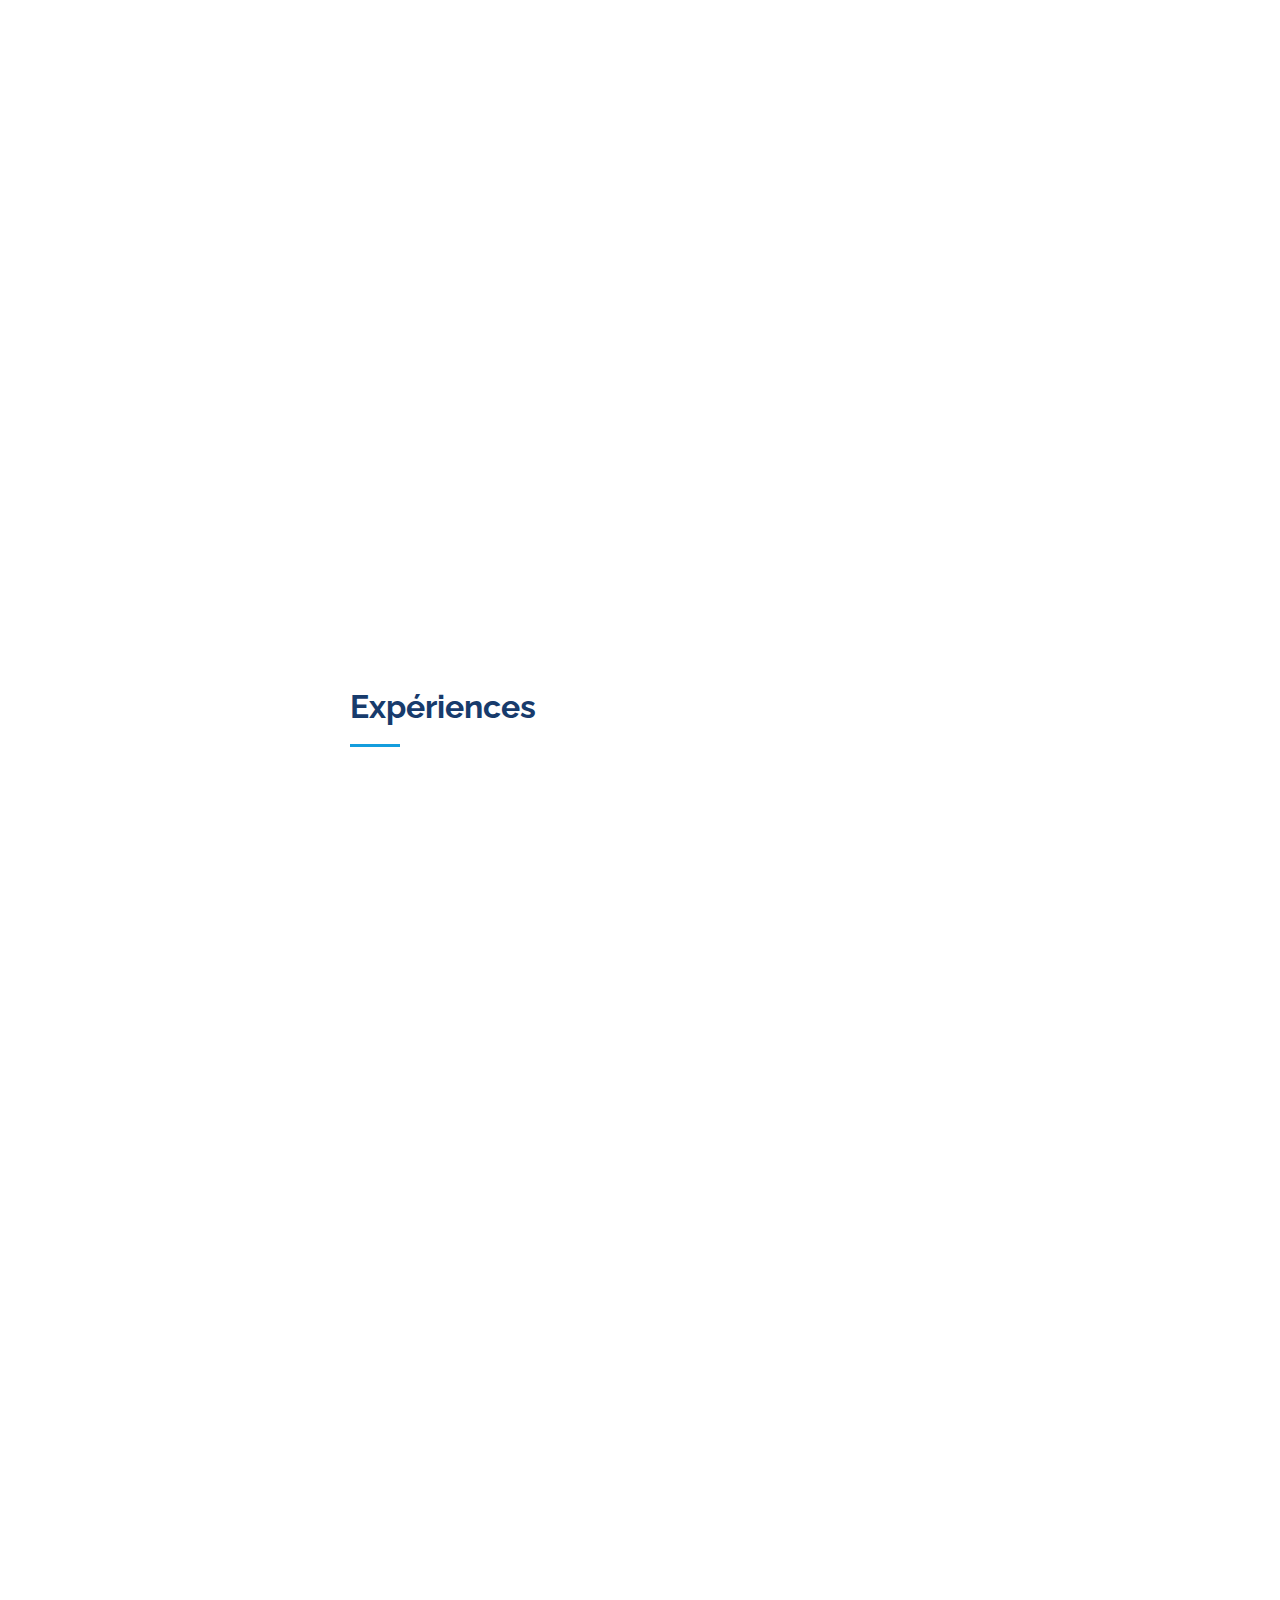
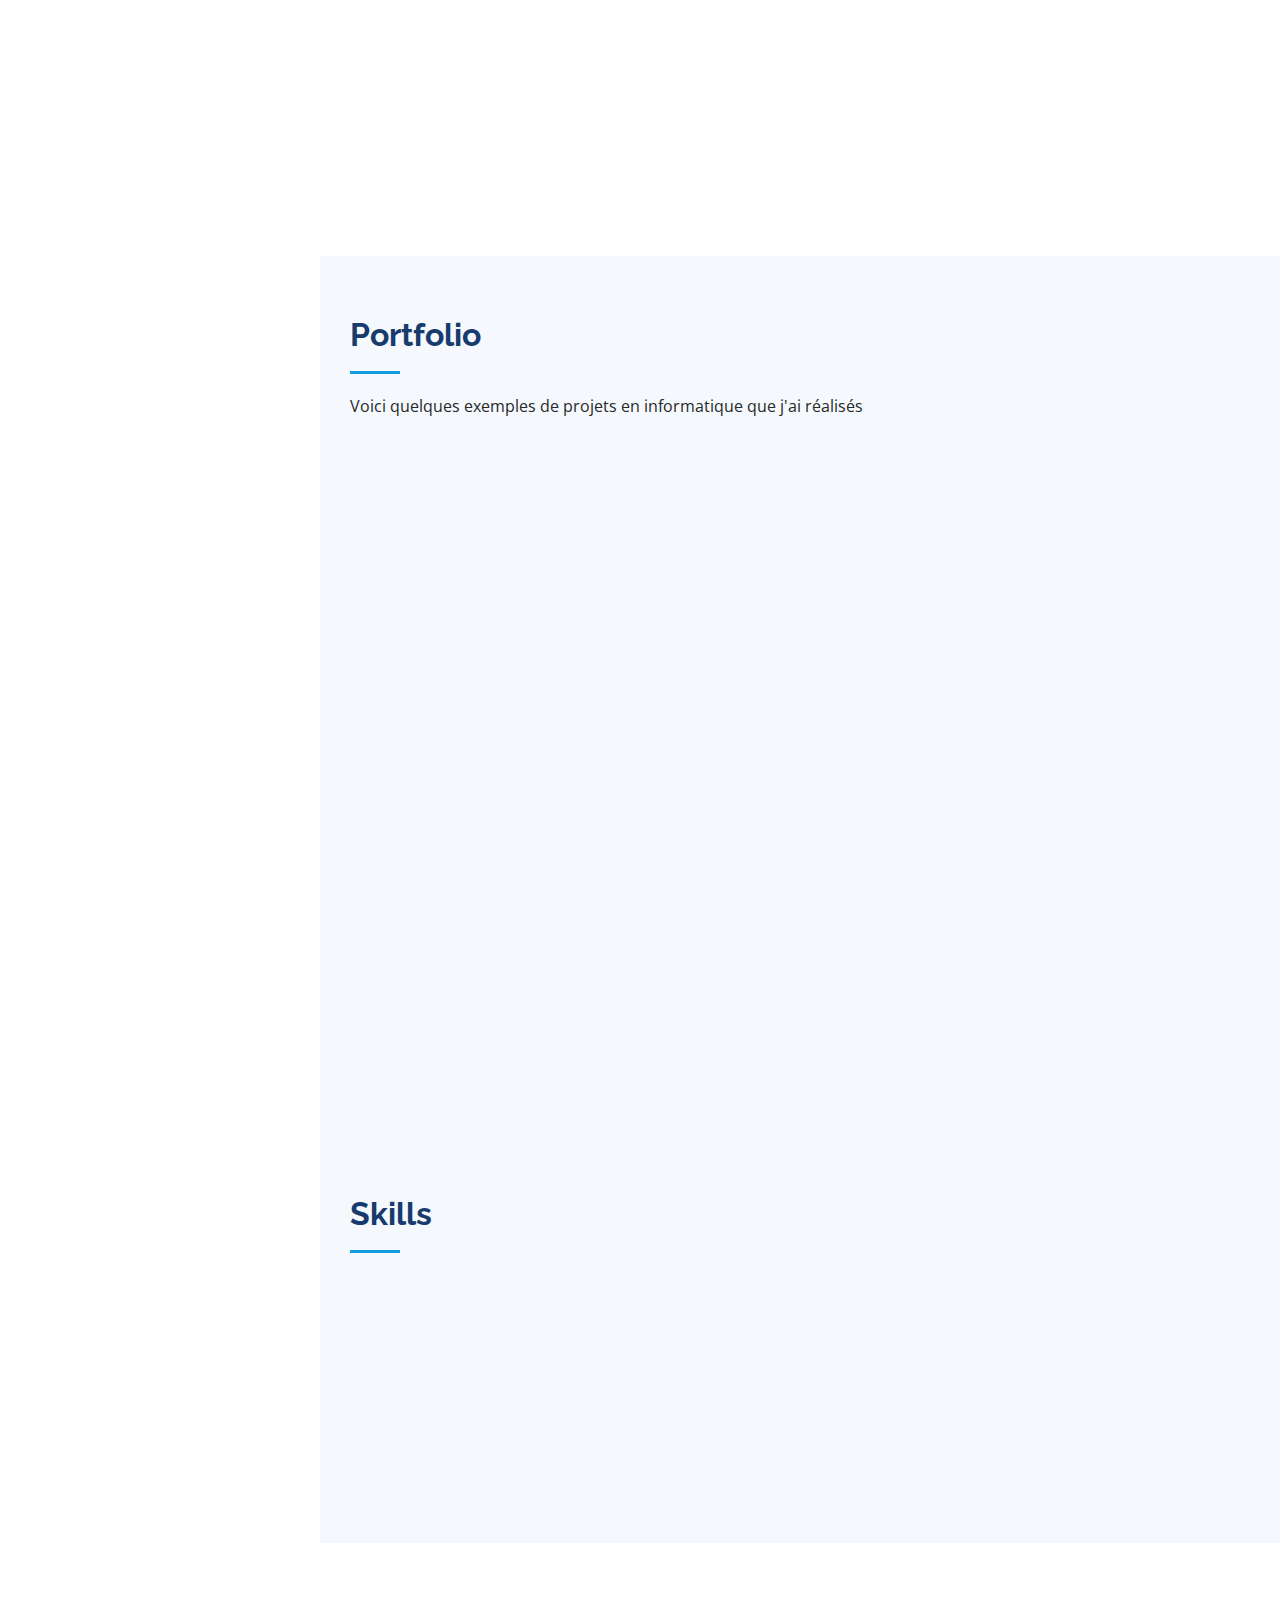
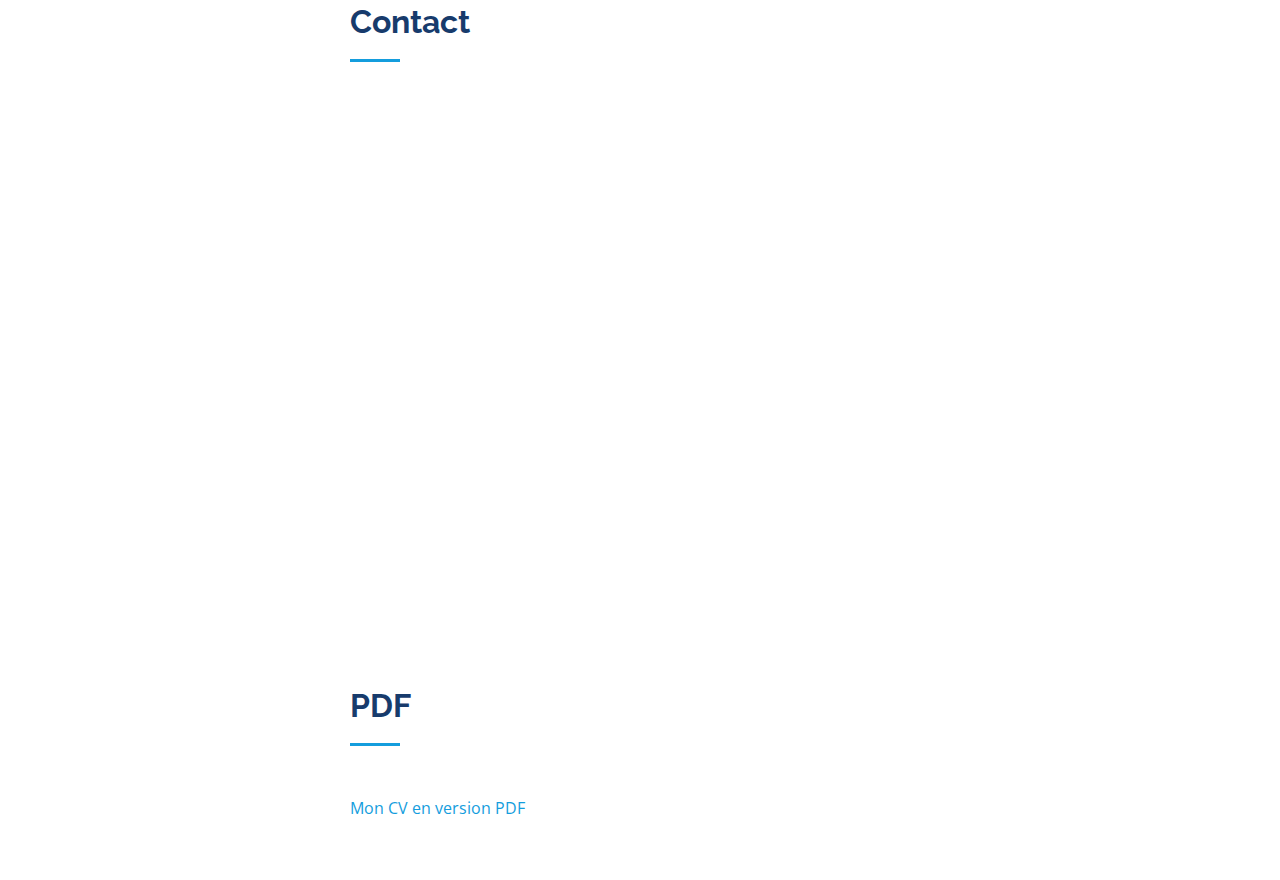
==== commit a702cf47: "social media" ====
--- a/index.html
+++ b/index.html
@@ -48,9 +48,9 @@
       <div class="profile">
         <img src="assets/img/Profile.jpg" alt="" class="img-fluid rounded-circle">
         <h1 class="text-light"><a href="index.html">Elise McGovern</a></h1>
-        <div class="social-links mt-3 text-center">
+        <!-- <div class="social-links mt-3 text-center">
           <a href="https://www.linkedin.com/in/elise-mcgovern-b7b705174/" class="linkedin"><i class="bx bxl-linkedin"></i></a>
-        </div>
+        </div> -->
       </div>
 
       <nav id="navbar" class="nav-menu navbar">
@@ -397,6 +397,16 @@
                 <p>+33788474803</p>
               </div>
 
+              <div class="linkedin">
+                <i class="bi bi-phone"></i>
+                <h4>Social Media : </h4>
+                <div class="social-links">
+                  <a href="https://www.linkedin.com/in/elise-mcgovern-b7b705174/" class="linkedin"><i class="bx bxl-linkedin"></i></a>
+                  <a href="https://gitlab.univ-lille.fr/elise.mcgovern.etu" class="gitlab"><i class="bi bi-gitlab"></i></a>
+                  <a href="https://github.com/minElise" class="gitlab"><i class="bi bi-github"></i></i></a> 
+                </div>
+              </div>
+
             </div>
 
           </div>
--- a/assets/css/style.css
+++ b/assets/css/style.css
@@ -73,7 +73,7 @@
   position: fixed;
   top: 0;
   left: 0;
-  bottom: 0;
+  bottom: 70px;
   width: 23%;
   transition: all ease-in-out 0.5s;
   z-index: 9997;
@@ -128,7 +128,7 @@
 }
 
 #main {
-  margin-left: 300px;
+  margin-left: 25%;
 }
 
 .container,
@@ -895,7 +895,7 @@
 .contact .info .social-links a {
   font-size: 18px;
   display: inline-block;
-  background: #333;
+  background: #fff;
   color: #fff;
   line-height: 1;
   padding: 8px 0;
@@ -908,7 +908,7 @@
 }
 
 .contact .info .social-links a:hover {
-  background: #149ddd;
+  background: #fff;
   color: #fff;
 }
 
@@ -1104,4 +1104,4 @@
     width: auto;
     padding-right: 20px 15px;
   }
-}+}
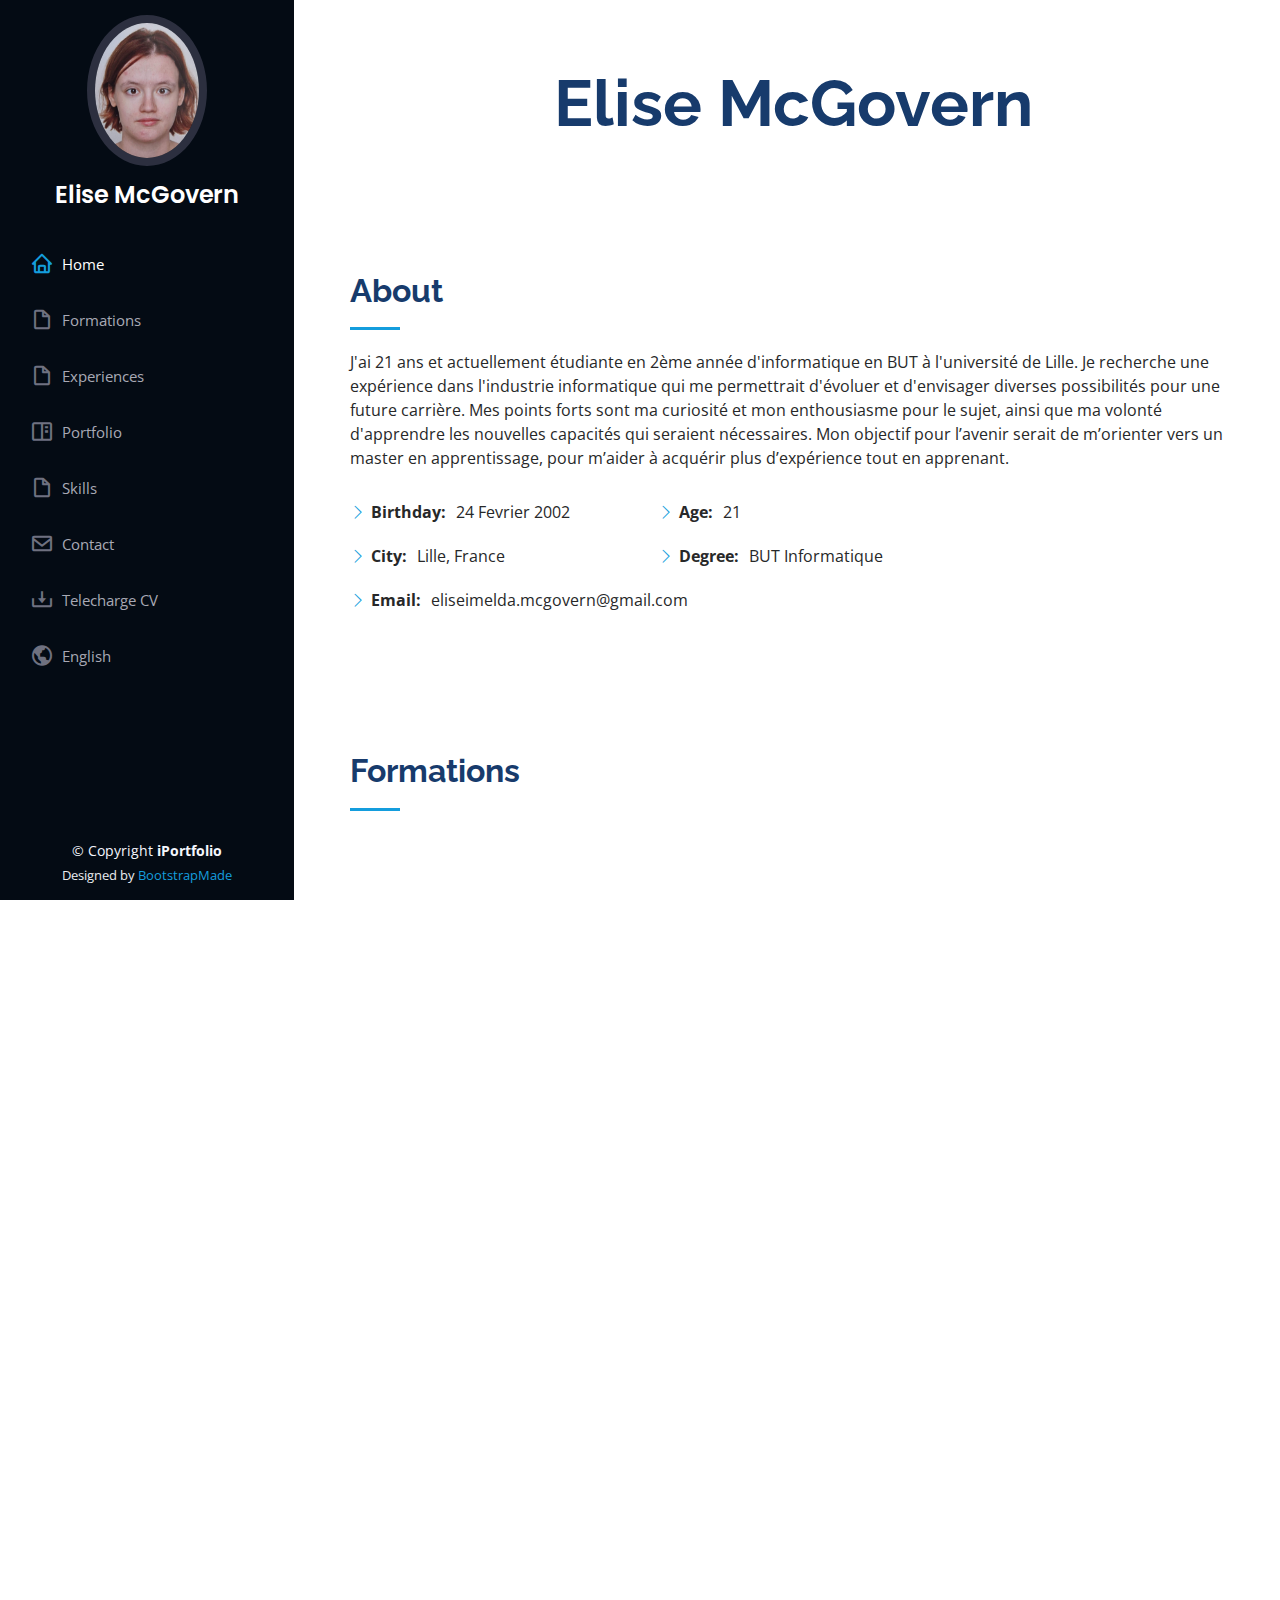
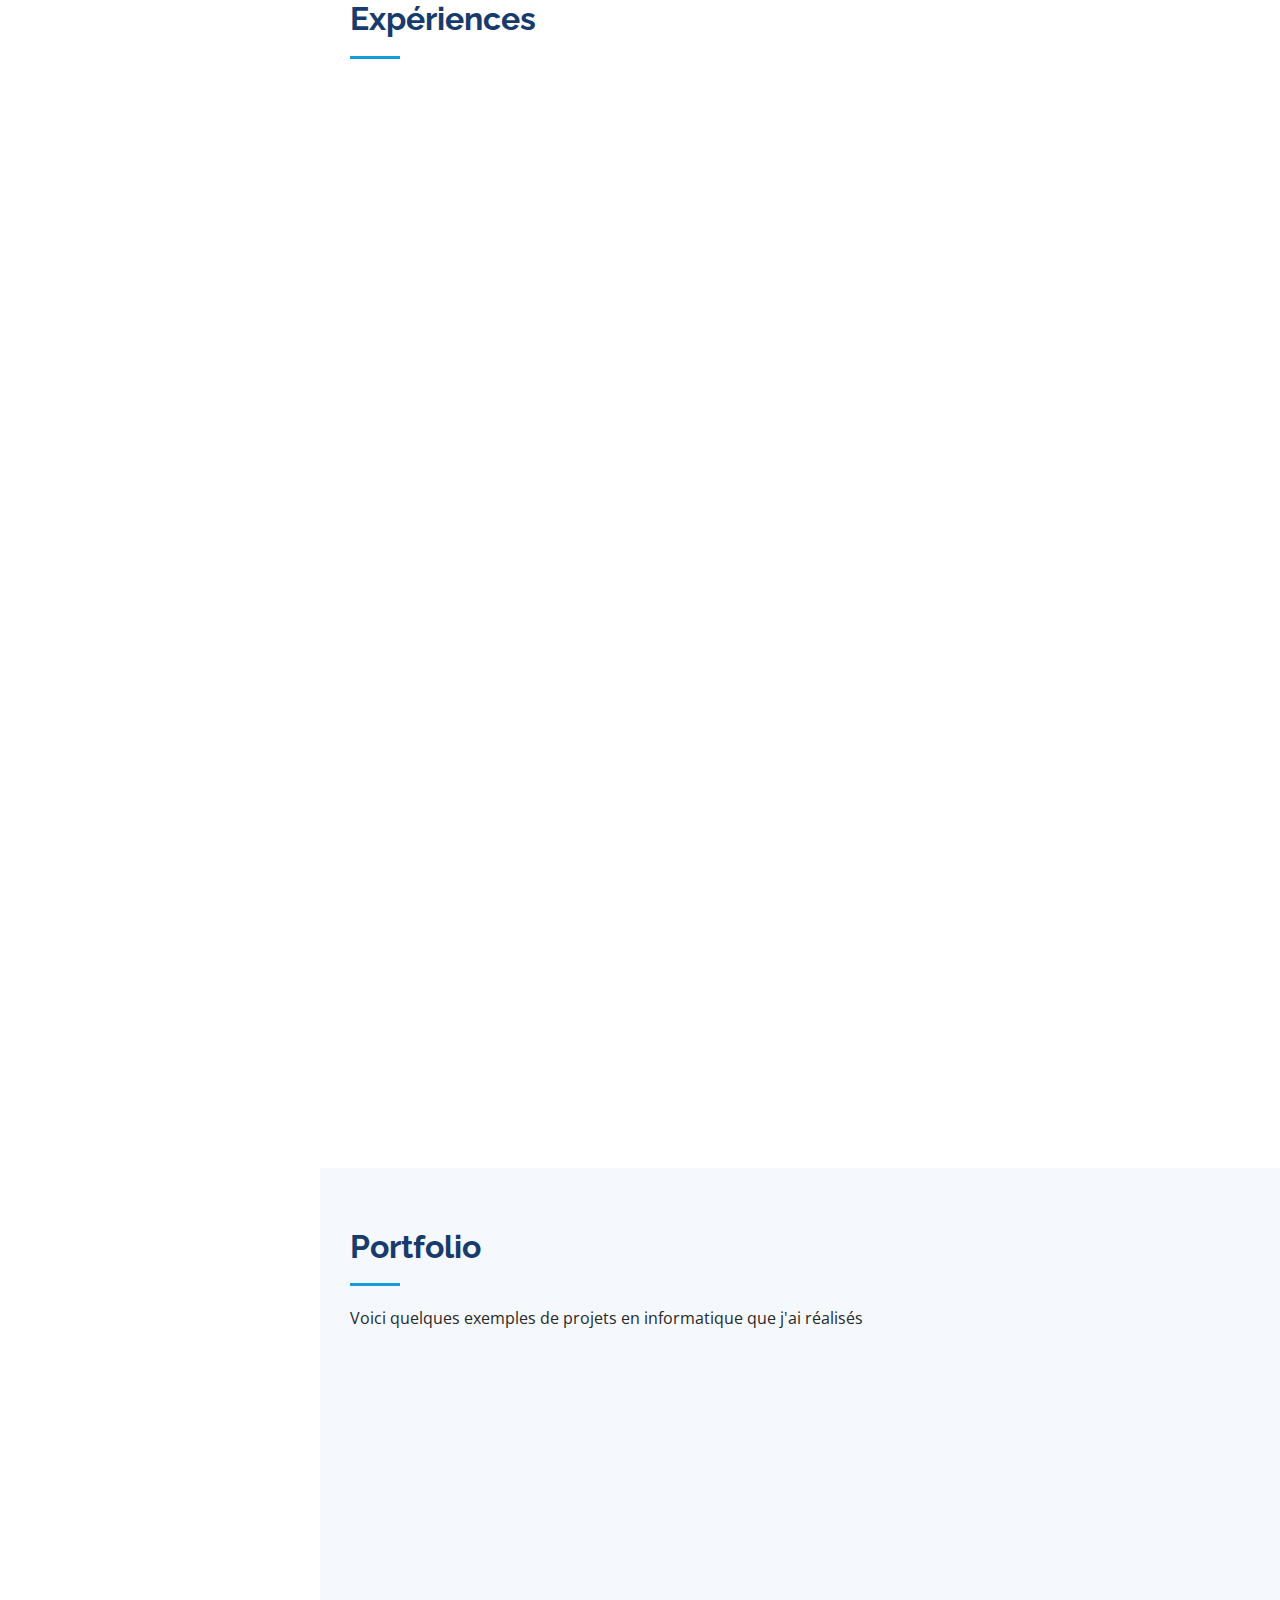
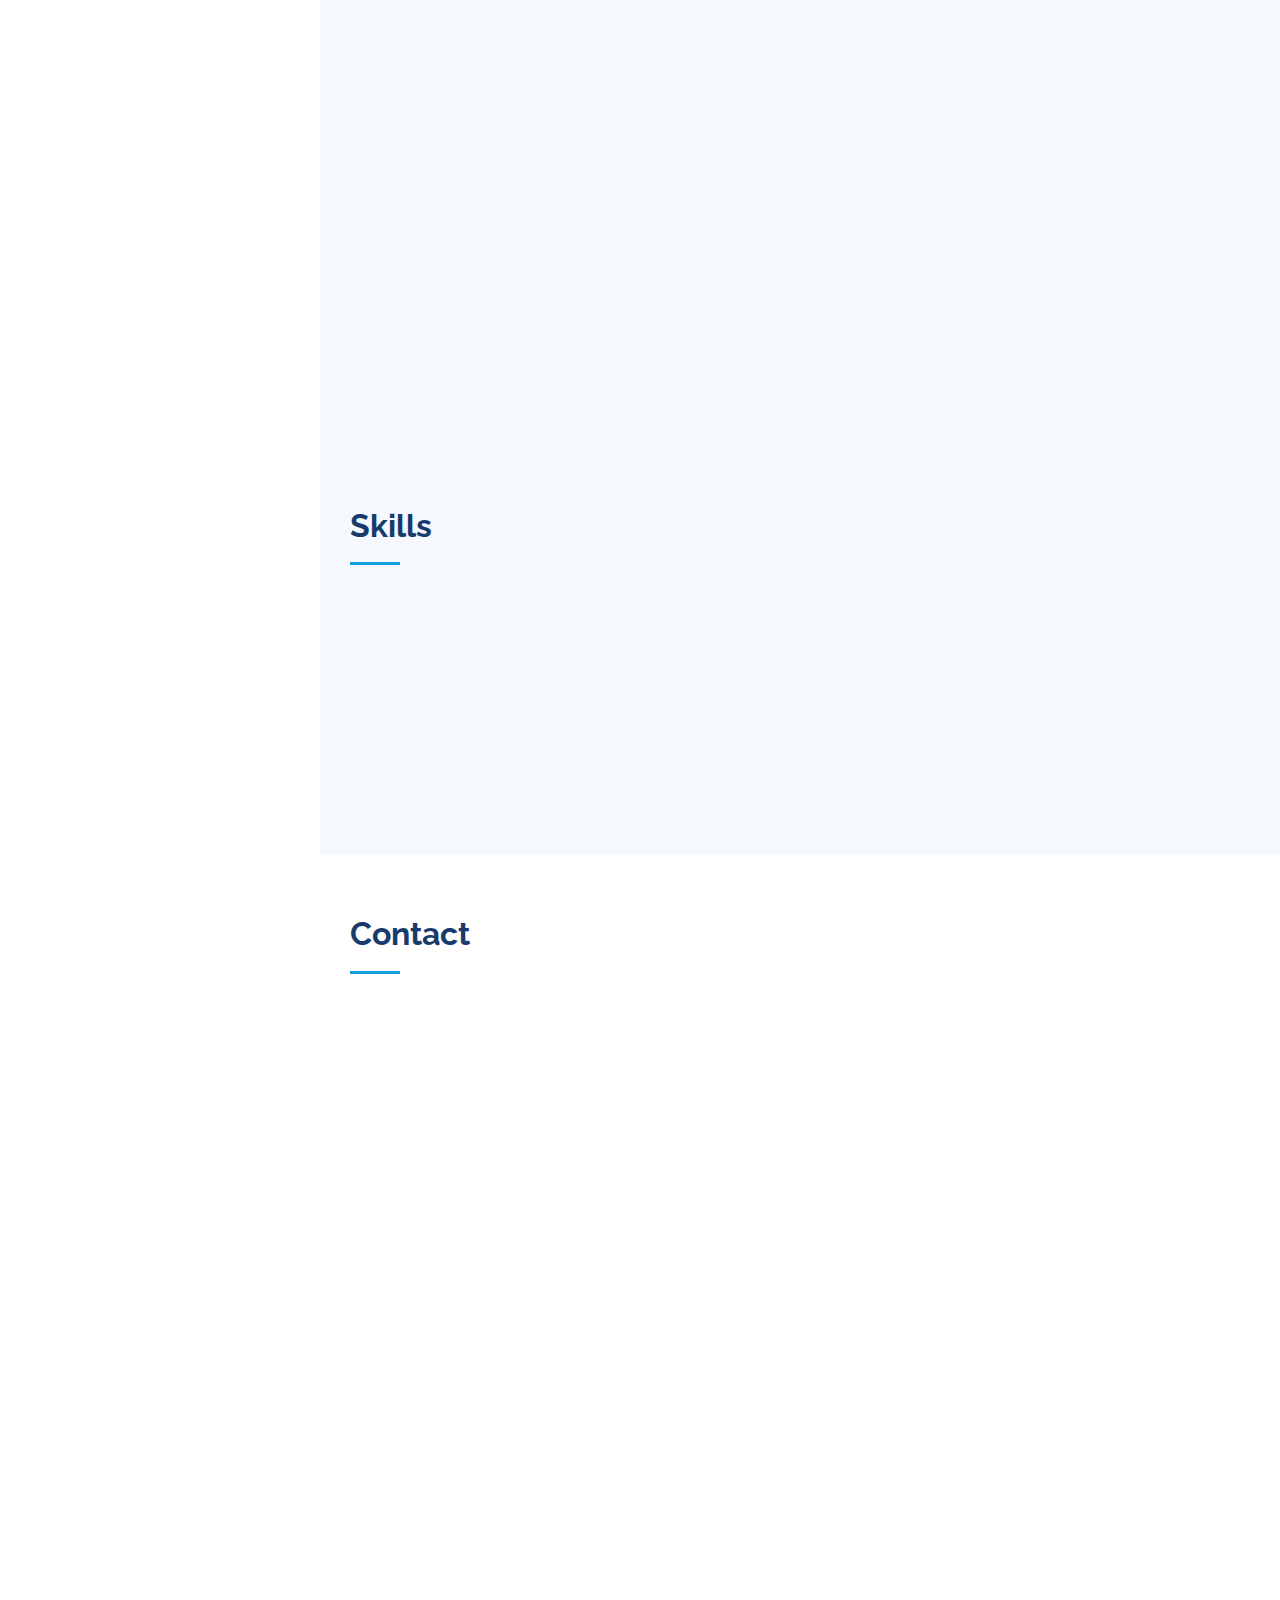
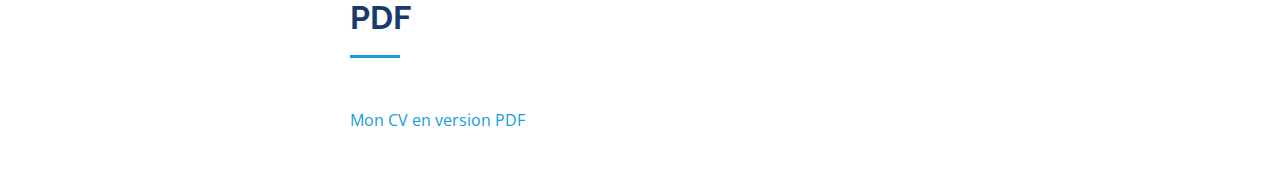
==== commit a5dd788b: "about" ====
--- a/index.html
+++ b/index.html
@@ -55,8 +55,8 @@
 
       <nav id="navbar" class="nav-menu navbar">
         <ul>
-          <li><a href="#hero" class="nav-link scrollto active"><i class="bx bx-home"></i> <span>Home</span></a></li>
-          <li><a href="#about" class="nav-link scrollto"><i class="bx bx-user"></i> <span>About</span></a></li>
+          <li><a href="#about" class="nav-link scrollto active"><i class="bx bx-home"></i> <span>Home</span></a></li>
+          <!-- <li><a href="#about" class="nav-link scrollto"><i class="bx bx-user"></i> <span>About</span></a></li> -->
           <li><a href="#formations" class="nav-link scrollto"><i class="bx bx-file-blank"></i> <span>Formations</span></a></li>
           <li><a href="#experiences" class="nav-link scrollto"><i class="bx bx-file-blank"></i> <span>Experiences</span></a></li>
           <li><a href="#portfolio" class="nav-link scrollto"><i class="bx bx-book-content"></i> <span>Portfolio</span></a></li>
@@ -71,12 +71,13 @@
   </header><!-- End Header -->
 
   <!-- ======= Hero Section ======= -->
-  <section id="hero" class="d-flex flex-column justify-content-center align-items-center">
-    <div class="hero-container" data-aos="fade-in">
-      <h1>Elise McGovern</h1>
-      <p>
+  <!-- <section id="hero" class="d-flex flex-column justify-content-center align-items-center"> -->
+    <div id="about" class="hero-container" data-aos="fade-in">
+      <div class="section-title">
+        <h1>Elise McGovern </h1>
+      </div>
     </div>
-  </section>
+  <!-- </section> -->
   <!-- End Hero -->
 
   <main id="main">
@@ -308,16 +309,16 @@
           <div class="col-lg-6" data-aos="fade-up">
 
             <div class="progress">
-              <span class="skill">Java <i class="val">50%</i></span>
-              <div class="progress-bar-wrap">
-                <div class="progress-bar" role="progressbar" aria-valuenow="50" aria-valuemin="0" aria-valuemax="100"></div>
-              </div>
-            </div>
-
-            <div class="progress">
-              <span class="skill">Python <i class="val">40%</i></span>
-              <div class="progress-bar-wrap">
-                <div class="progress-bar" role="progressbar" aria-valuenow="50" aria-valuemin="0" aria-valuemax="100"></div>
+              <span class="skill">Java <i class="val">65%</i></span>
+              <div class="progress-bar-wrap">
+                <div class="progress-bar" role="progressbar" aria-valuenow="65" aria-valuemin="0" aria-valuemax="100"></div>
+              </div>
+            </div>
+
+            <div class="progress">
+              <span class="skill">Python <i class="val">60%</i></span>
+              <div class="progress-bar-wrap">
+                <div class="progress-bar" role="progressbar" aria-valuenow="60" aria-valuemin="0" aria-valuemax="100"></div>
               </div>
             </div>
 
--- a/assets/css/style.css
+++ b/assets/css/style.css
@@ -256,8 +256,10 @@
   z-index: 1;
 }
 
-#hero .hero-container {
+.hero-container {
   position: relative;
+  margin-top: 5%;
+  text-align: center;
   z-index: 2;
   min-width: 300px;
   padding-left: 24%;
@@ -318,6 +320,15 @@
 
 .section-title {
   padding-bottom: 30px;
+}
+
+.section-title h1 {
+  font-size: 65px;
+  font-weight: bold;
+  margin-bottom: 20px;
+  padding-bottom: 20px;
+  position: relative;
+  color: #173b6c;
 }
 
 .section-title h2 {
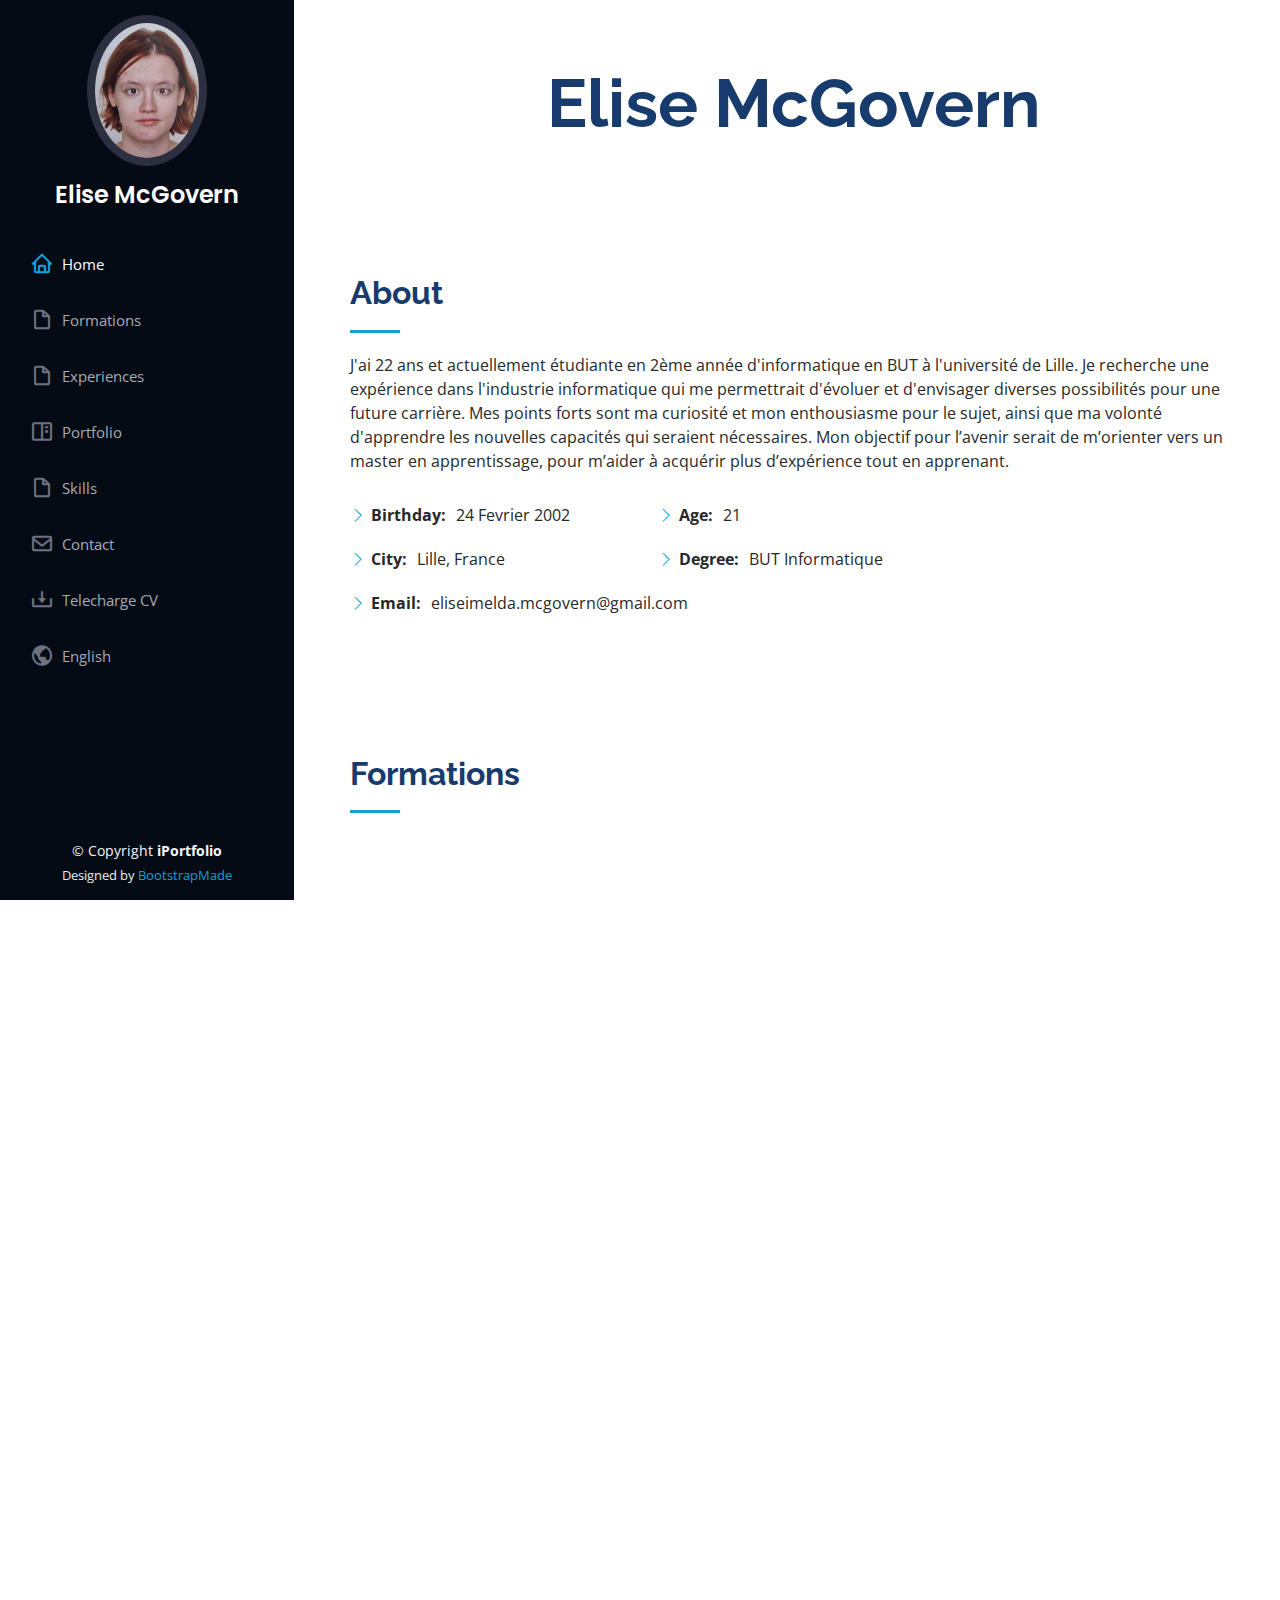
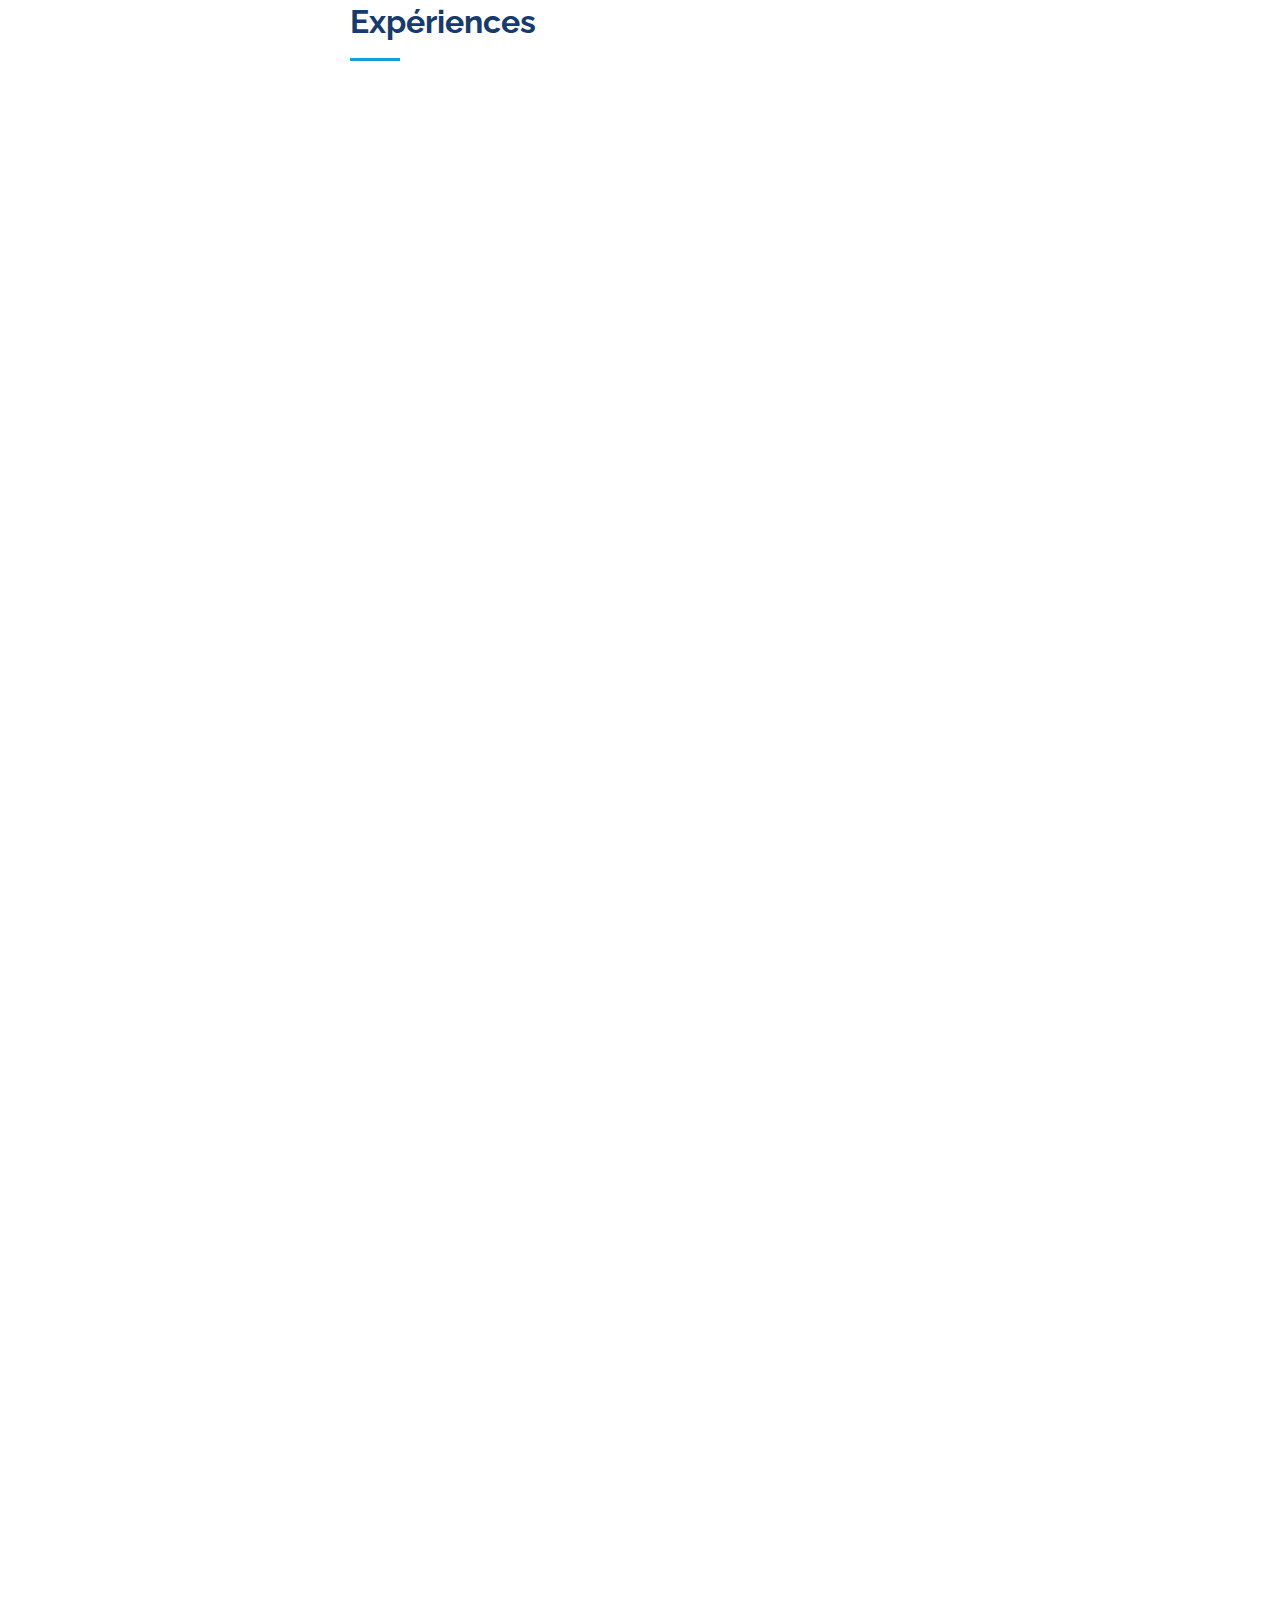
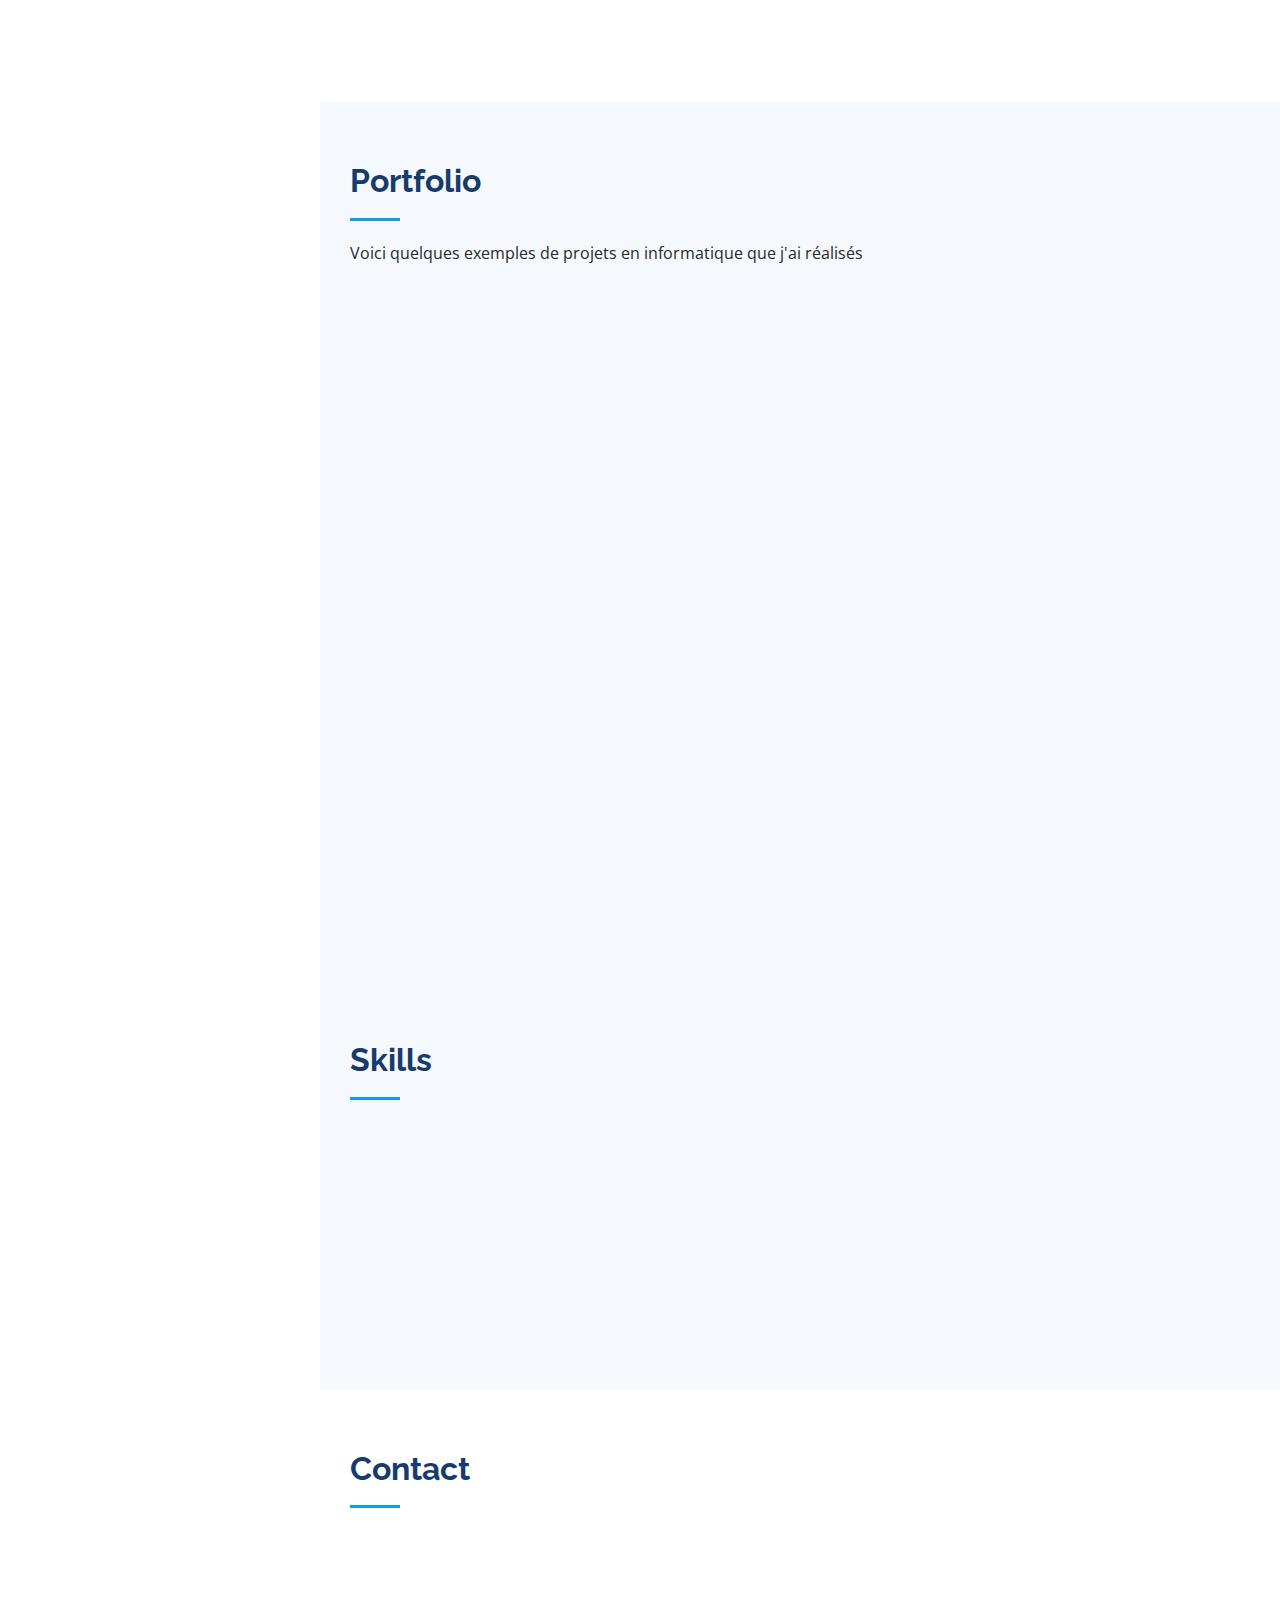
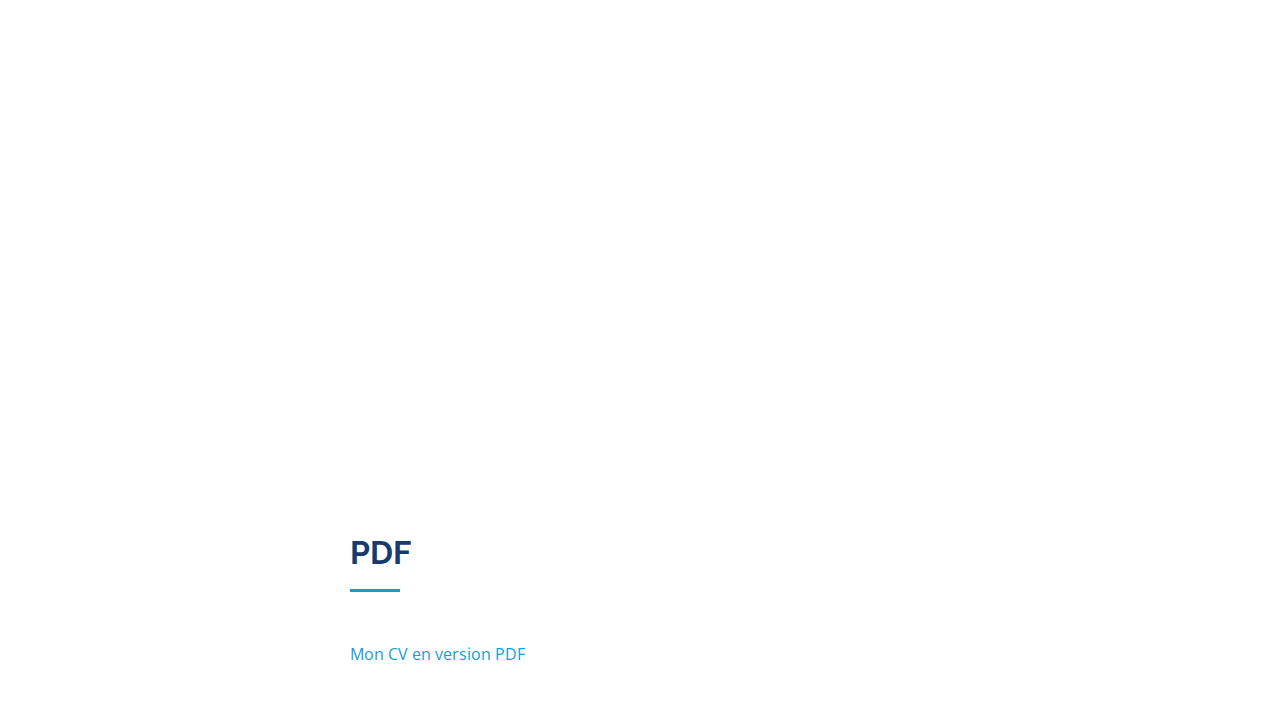
==== commit ecb074d5: "PPP - IBM 10 phrases" ====
--- a/index.html
+++ b/index.html
@@ -89,7 +89,7 @@
         <div class="section-title">
           <h2>About</h2>
           <p>
-            J'ai 21 ans et actuellement étudiante en 2ème année d'informatique en BUT à l'université de Lille. 
+            J'ai 22 ans et actuellement étudiante en 2ème année d'informatique en BUT à l'université de Lille. 
             Je recherche une expérience dans l'industrie informatique qui me permettrait d'évoluer et d'envisager diverses 
             possibilités pour une future carrière. Mes points forts sont ma curiosité et mon enthousiasme pour le sujet, ainsi que 
             ma volonté d'apprendre les nouvelles capacités qui seraient nécessaires. Mon objectif pour l’avenir serait de m’orienter 
@@ -174,8 +174,29 @@
               <h4>Assistante Developpeur</h4>
               <h5>2023 +</h5>
               <p><em>IBM, Lille, France </em></p>
-              <ul>
-                <li>Formation BUT en alternance avec IBM en COBOL.</li>
+              
+
+              Je travaille actuellement chez IBM CIC - Client Innovation Center, au sein d'une grande équipe travaillant pour un client.
+              J'ai suivi une période de formation où j'ai appris le langage COBOL et le système client pour pouvoir ensuite commencer à 
+              travailler sur les demandes clients. Je l'ai fait via le système de formation en ligne IBM YourLearning. 
+              <br> En projet, j'ai ajoute des fonctionalites a des projets pour rendre un transfer plus simple et j'ai mis à jour de l'ancien 
+              code avec des nouvelles spécifications.
+              <br>
+              <br>
+              Competences:
+              <ul>
+                <li>Suivre une spécification technique</li>
+                <li>Rédiger et exécuter des cas de tests unitaires</li>
+                <li>L'utilisation de TPs</li>
+              </ul>
+
+              Technologies utilisees:
+              <ul>
+                <li>COBOL</li>
+                <li>JCL</li>
+                <li>TSO</li>
+                <li>RdZ (Eclipse)</li>
+
               </ul>
             </div>
             <div class="resume-item">
--- a/assets/css/style.css
+++ b/assets/css/style.css
@@ -323,7 +323,7 @@
 }
 
 .section-title h1 {
-  font-size: 65px;
+  font-size: 67px;
   font-weight: bold;
   margin-bottom: 20px;
   padding-bottom: 20px;
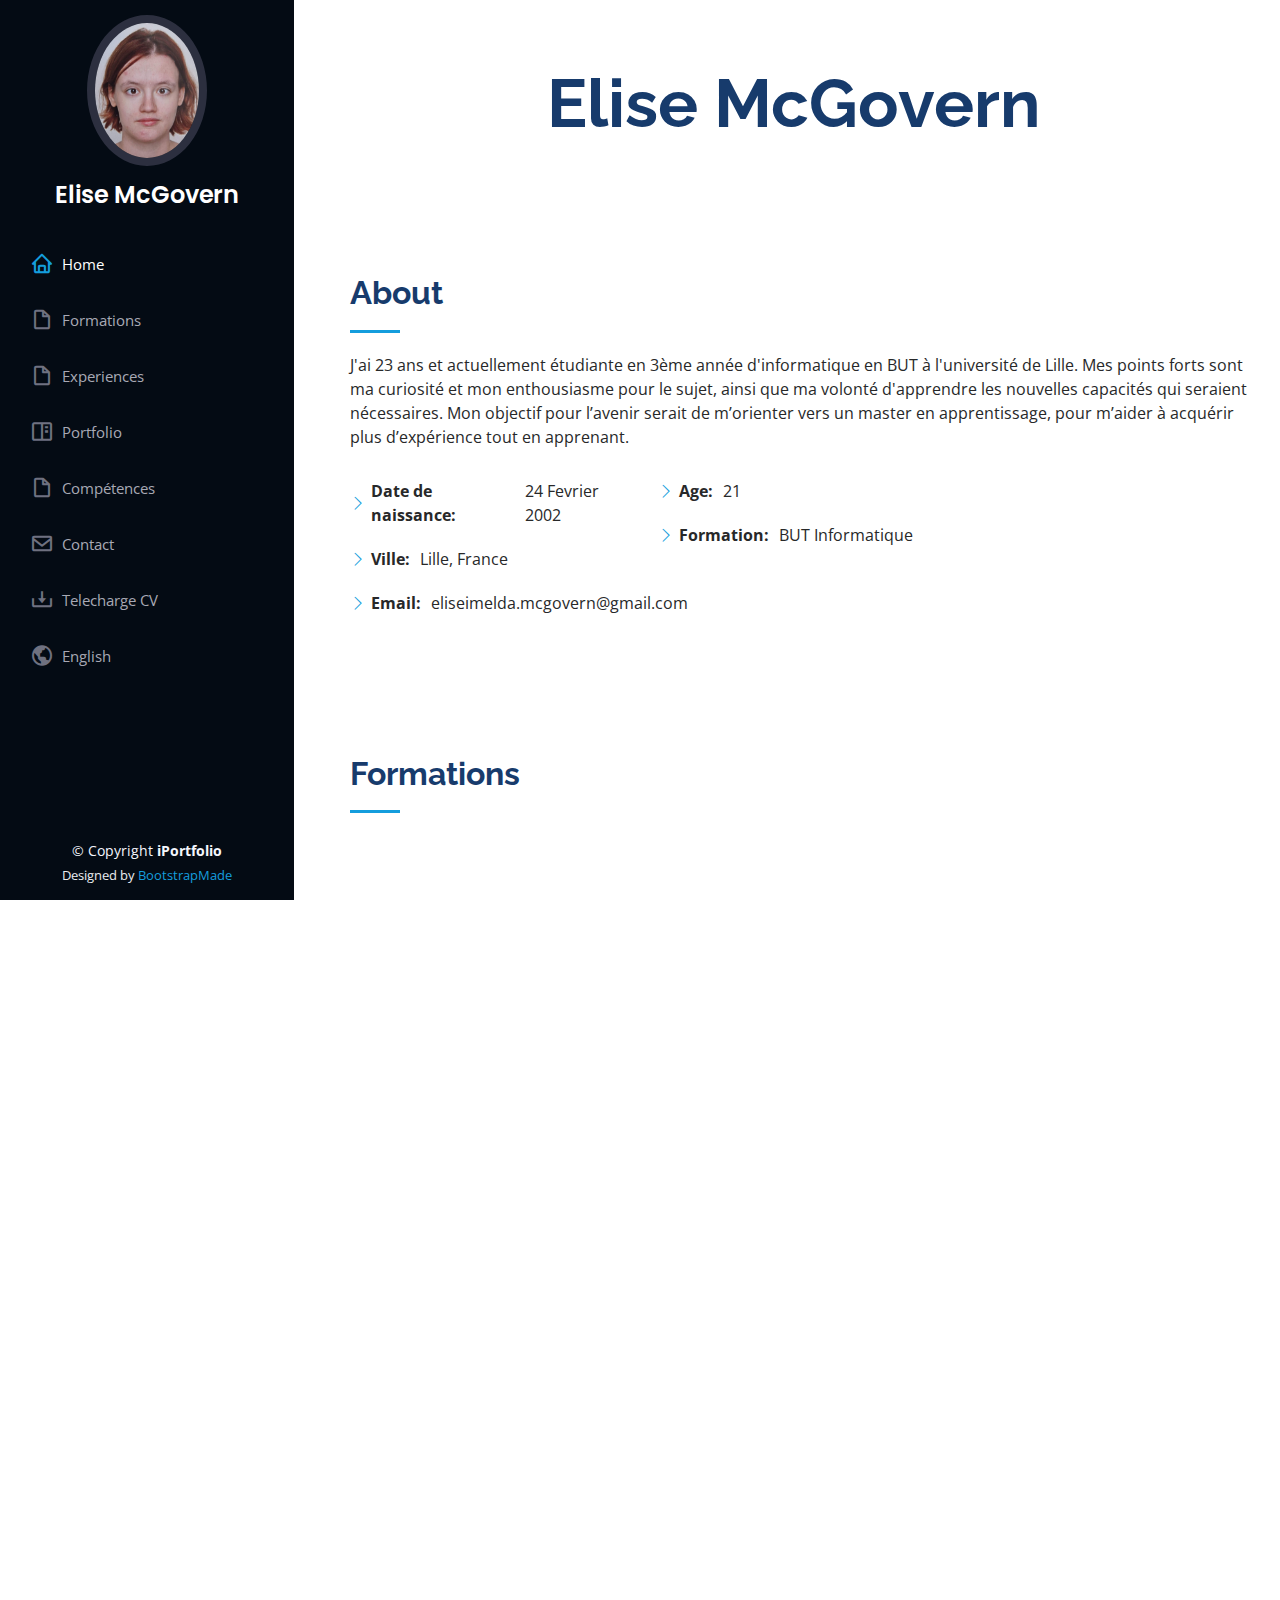
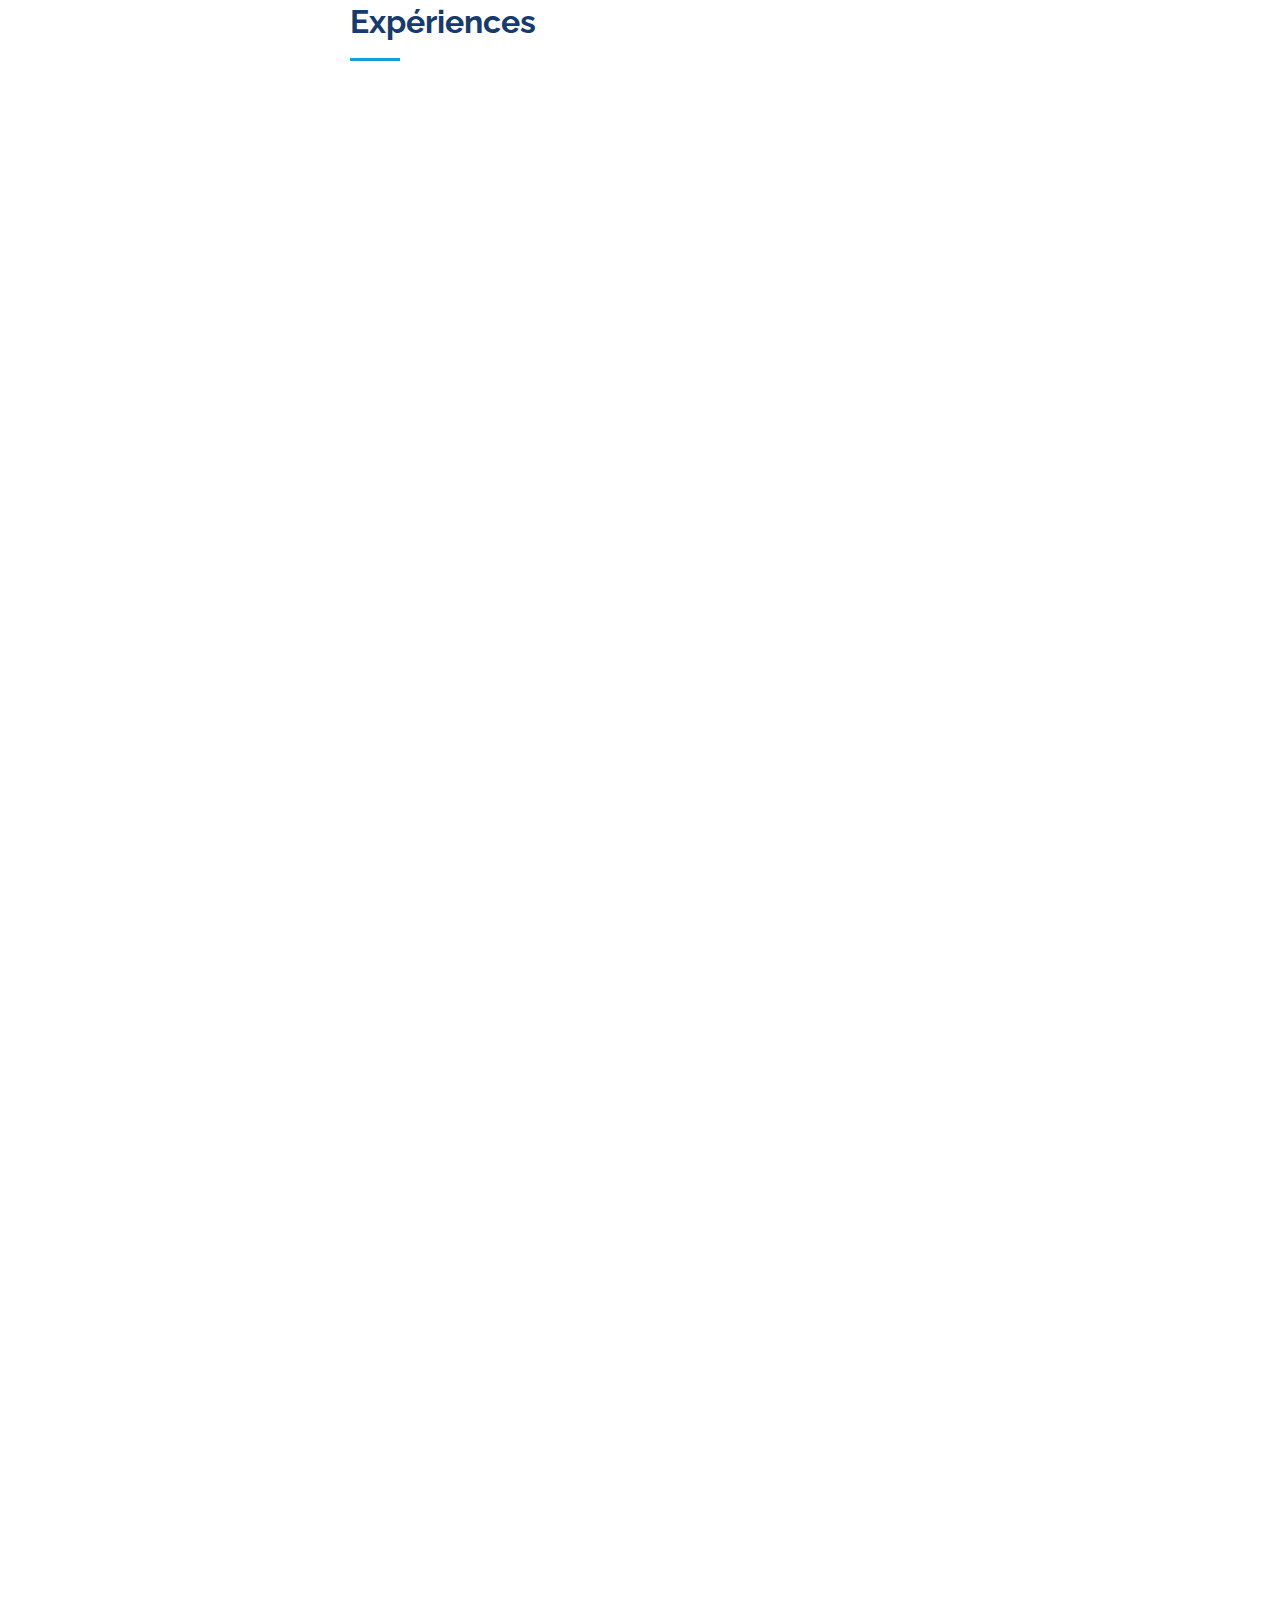
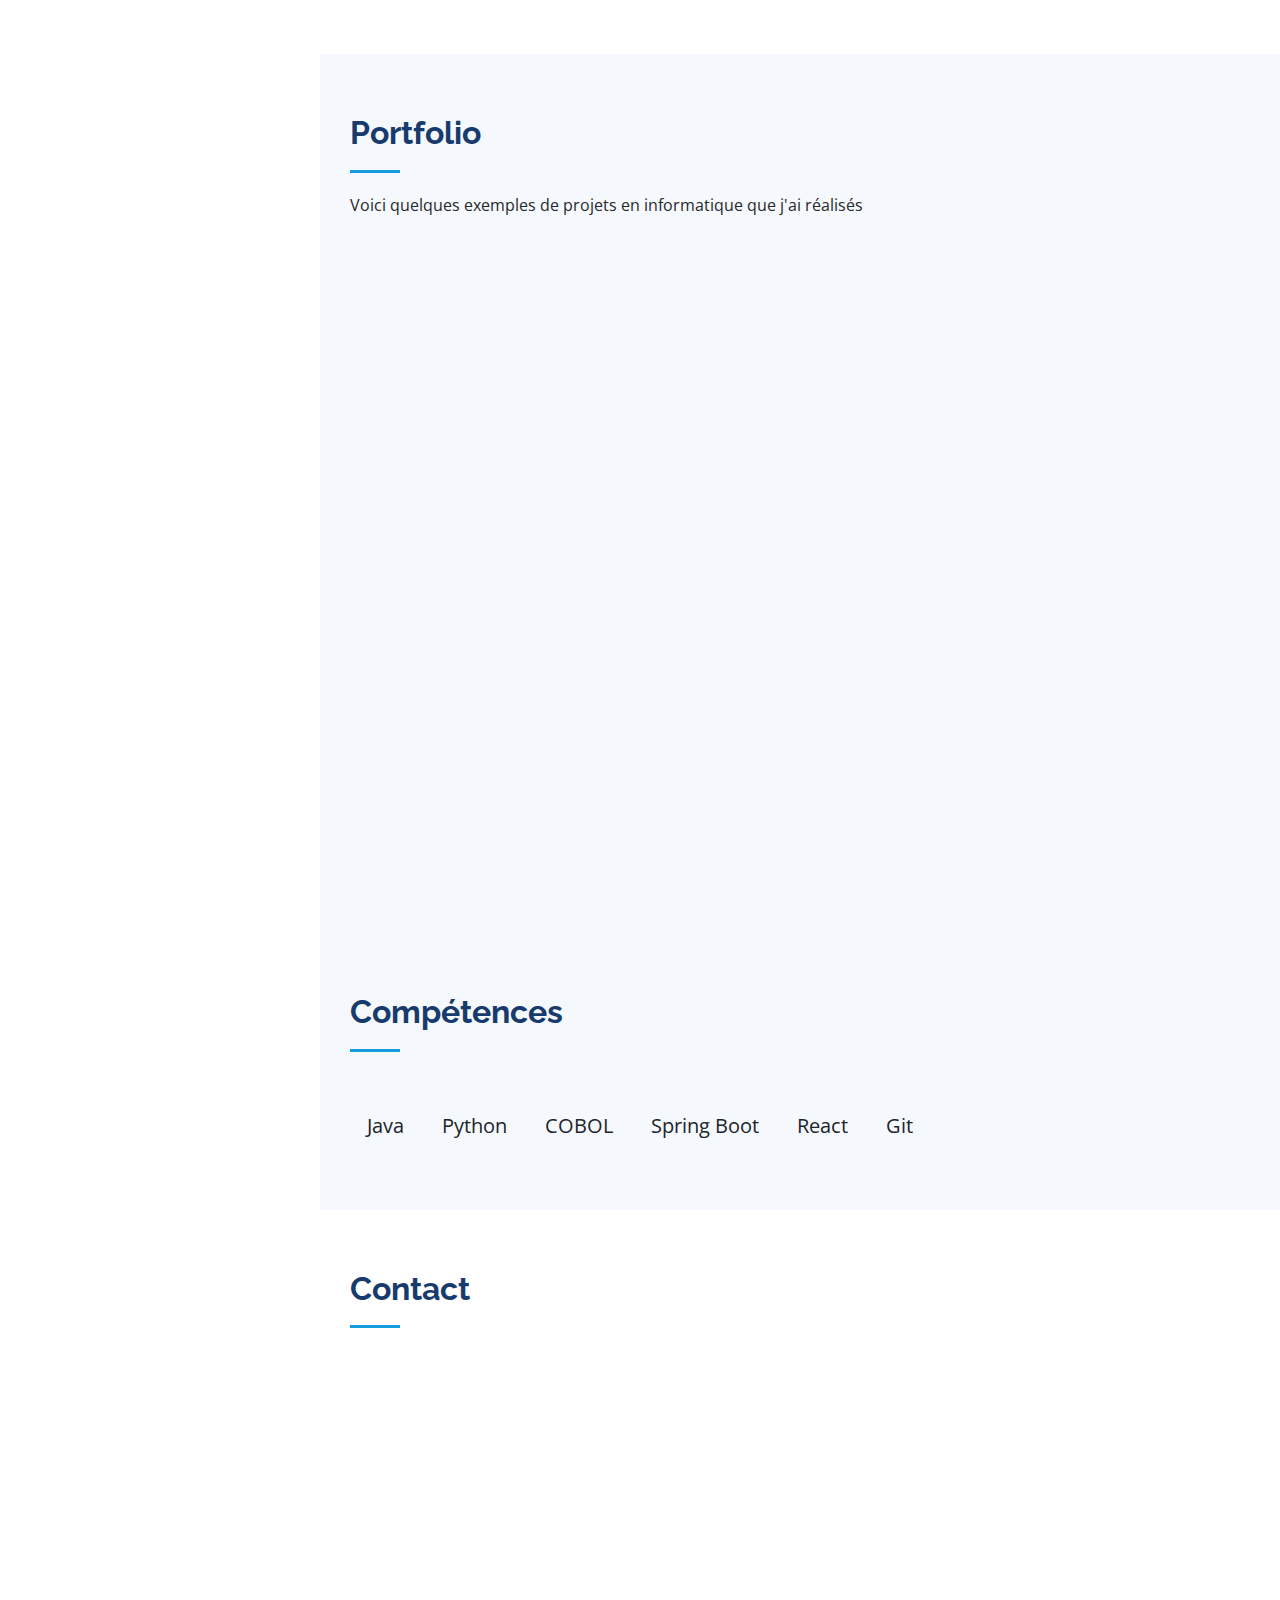
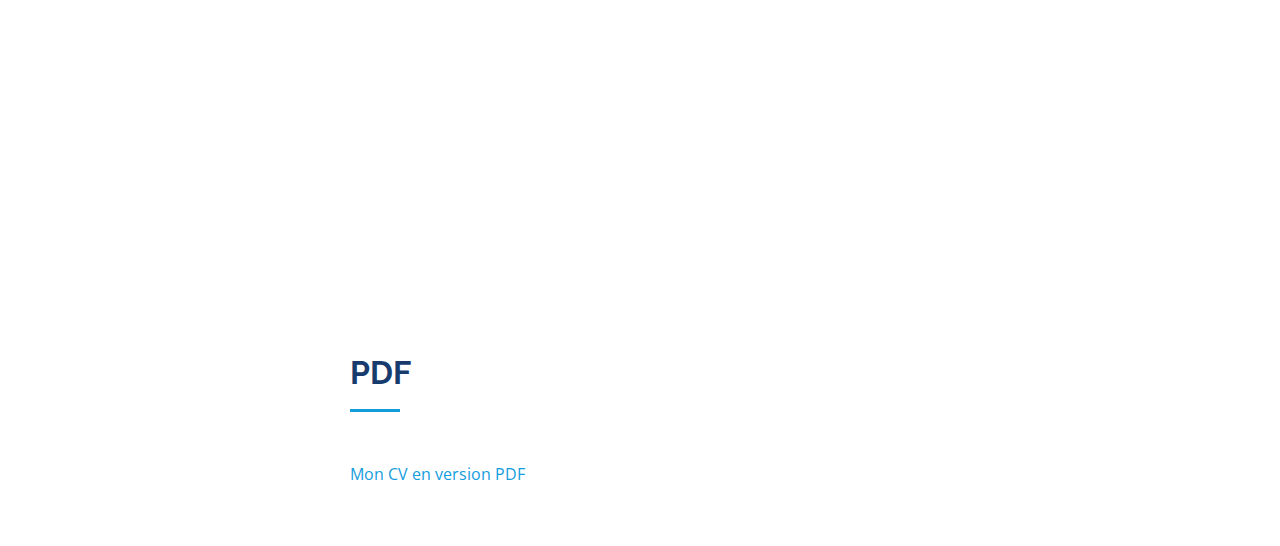
==== commit efcd33fb: "update-year3" ====
--- a/index.html
+++ b/index.html
@@ -60,7 +60,7 @@
           <li><a href="#formations" class="nav-link scrollto"><i class="bx bx-file-blank"></i> <span>Formations</span></a></li>
           <li><a href="#experiences" class="nav-link scrollto"><i class="bx bx-file-blank"></i> <span>Experiences</span></a></li>
           <li><a href="#portfolio" class="nav-link scrollto"><i class="bx bx-book-content"></i> <span>Portfolio</span></a></li>
-          <li><a href="#skills" class="nav-link scrollto"><i class="bx bx-file-blank"></i> <span>Skills</span></a></li>
+          <li><a href="#skills" class="nav-link scrollto"><i class="bx bx-file-blank"></i> <span>Compétences</span></a></li>
           <li><a href="#contact" class="nav-link scrollto"><i class="bx bx-envelope"></i> <span>Contact</span></a></li>
           <li><a href="#download" class="nav-link scrollto"><i class="bx bx-download"></i> <span>Telecharge CV</span></a></li>
           <li><a href="index-eng.html" class="nav-link scrollto"><i class="bx bx-world"></i> <span>English</span></a></li>
@@ -89,9 +89,8 @@
         <div class="section-title">
           <h2>About</h2>
           <p>
-            J'ai 22 ans et actuellement étudiante en 2ème année d'informatique en BUT à l'université de Lille. 
-            Je recherche une expérience dans l'industrie informatique qui me permettrait d'évoluer et d'envisager diverses 
-            possibilités pour une future carrière. Mes points forts sont ma curiosité et mon enthousiasme pour le sujet, ainsi que 
+            J'ai 23 ans et actuellement étudiante en 3ème année d'informatique en BUT à l'université de Lille. 
+            Mes points forts sont ma curiosité et mon enthousiasme pour le sujet, ainsi que 
             ma volonté d'apprendre les nouvelles capacités qui seraient nécessaires. Mon objectif pour l’avenir serait de m’orienter 
             vers un master en apprentissage, pour m’aider à acquérir plus d’expérience tout en apprenant.
           </p>
@@ -103,15 +102,15 @@
             <div class="row">
               <div class="col-lg-6">
                 <ul>
-                  <li><i class="bi bi-chevron-right"></i> <strong>Birthday:</strong> <span>24 Fevrier 2002</span></li>
-                  <li><i class="bi bi-chevron-right"></i> <strong>City:</strong> <span>Lille, France</span></li>
+                  <li><i class="bi bi-chevron-right"></i> <strong>Date de naissance:</strong> <span>24 Fevrier 2002</span></li>
+                  <li><i class="bi bi-chevron-right"></i> <strong>Ville:</strong> <span>Lille, France</span></li>
                   <li><i class="bi bi-chevron-right"></i> <strong>Email:</strong> <span>eliseimelda.mcgovern@gmail.com</span></li>
                 </ul>
               </div>
               <div class="col-lg-6">
                 <ul>
                   <li><i class="bi bi-chevron-right"></i> <strong>Age:</strong> <span>21</span></li>
-                  <li><i class="bi bi-chevron-right"></i> <strong>Degree:</strong> <span>BUT Informatique</span></li>
+                  <li><i class="bi bi-chevron-right"></i> <strong>Formation:</strong> <span>BUT Informatique</span></li>
                 </ul>
               </div>
             </div>
@@ -137,7 +136,7 @@
               <h4>BUT Informatique</h4>
               <h5>2022+</h5>
               <p><em>IUT A, Université de Lille, Lille, France</em></p>
-              <p>2ème année de formation </p>
+              <p>3ème année de formation en alternance </p>
             </div>
             <div class="resume-item">
               <h4>Prepa Integrée en Ecole d'Ingenieur</h4>
@@ -178,8 +177,8 @@
 
               Je travaille actuellement chez IBM CIC - Client Innovation Center, au sein d'une grande équipe travaillant pour un client.
               J'ai suivi une période de formation où j'ai appris le langage COBOL et le système client pour pouvoir ensuite commencer à 
-              travailler sur les demandes clients. Je l'ai fait via le système de formation en ligne IBM YourLearning. 
-              <br> En projet, j'ai ajoute des fonctionalites a des projets pour rendre un transfer plus simple et j'ai mis à jour de l'ancien 
+              travailler sur les demandes clients. 
+              <br> En projet, j'ai ajouté des fonctionalités à des projets pour rendre un transfert plus simple et j'ai mis à jour de l'ancien 
               code avec des nouvelles spécifications.
               <br>
               <br>
@@ -322,68 +321,54 @@
       <div class="container">
 
         <div class="section-title">
-          <h2>Skills</h2>
-        </div>
-
+          <h2>Compétences</h2>
+        </div>
+<!-- 
         <div class="row skills-content">
-
-          <div class="col-lg-6" data-aos="fade-up">
-
-            <div class="progress">
-              <span class="skill">Java <i class="val">65%</i></span>
-              <div class="progress-bar-wrap">
-                <div class="progress-bar" role="progressbar" aria-valuenow="65" aria-valuemin="0" aria-valuemax="100"></div>
-              </div>
-            </div>
-
-            <div class="progress">
-              <span class="skill">Python <i class="val">60%</i></span>
-              <div class="progress-bar-wrap">
-                <div class="progress-bar" role="progressbar" aria-valuenow="60" aria-valuemin="0" aria-valuemax="100"></div>
-              </div>
-            </div>
-
-            <div class="progress">
-              <span class="skill">COBOL <i class="val">40%</i></span>
-              <div class="progress-bar-wrap">
-                <div class="progress-bar" role="progressbar" aria-valuenow="50" aria-valuemin="0" aria-valuemax="100"></div>
-              </div>
-            </div>
-
-          </div>
-
-          <div class="col-lg-6" data-aos="fade-up" data-aos-delay="100">
-
-            <div class="progress">
-              <span class="skill">HTML/CSS <i class="val">50%</i></span>
-              <div class="progress-bar-wrap">
-                <div class="progress-bar" role="progressbar" aria-valuenow="50" aria-valuemin="1" aria-valuemax="100"></div>
-              </div>
-            </div>
-
-            <div class="progress">
-              <span class="skill">Git <i class="val">60%</i></span>
-              <div class="progress-bar-wrap">
-                <div class="progress-bar" role="progressbar" aria-valuenow="60" aria-valuemin="0" aria-valuemax="100"></div>
-              </div>
-            </div>
-
-            <div class="progress">
-              <span class="skill">Bash <i class="val">30%</i></span>
-              <div class="progress-bar-wrap">
-                <div class="progress-bar" role="progressbar" aria-valuenow="30" aria-valuemin="0" aria-valuemax="100"></div>
-              </div>
-            </div>
-
-          </div>
-
-        </div>
-
-        <div class="col-lg-6" data-aos="fade-up">
-
-
-
-        </div>
+          <button type="button" class="btn btn-lg btn-block">Java</button>
+          I have learnt Java with various classes and projects. It is the main language I have used at my degree-level, and has allowed me to learn about object-oriented programming, how to test projects, and how to write high-level and quality code
+          <button type="button" class="btn btn-lg btn-block">Python</button>
+          I had learnt the basics of python in the past with my secondary school, but with my degree I have learnt to use Python in order to create models and analyse data. This was our 'Modelisation Mathematique' course which allowed us to see the beginning of data analysis, and how programming ties into this. In another course 'Programmation multimedia' we also used python to edit images and learnt about the representation of images with matrices, compression, different filters, ... 
+          <button type="button" class="btn btn-lg btn-block">COBOL</button>
+          While my other skills were mostly learnt at school, I have used COBOL exclusively during my apprenticeship, which means as well as learning to use COBOL, and why it is useful, I see real life examples and participate in projects that have a real-world impact
+          <button type="button" class="btn btn-lg btn-block">Springboot</button>
+          This year we learnt to use 'Springboot', the framework used to construct Java applications.
+          <button type="button" class="btn btn-lg btn-block">React</button>
+          I have had many courses around websites and web-design. We started with basic html/css and eventually moved forward with javascript. This year we had a course 'React' which taught 
+         <button type="button" class="btn btn-lg btn-block">Git</button>
+          In order to complete our projects, especially in groups, we were taught to use GitHub and GitLab. We used this to manage our versioning 
+        </div> -->
+        <button type="button" class="btn btn-lg btn-block" data-bs-toggle="collapse" data-bs-target="#javaText">Java</button>
+        <div id="javaText" class="collapse">
+            <p>J'ai appris le Java à travers divers cours et projets. C'est le langage principal que j'ai utilisé pendant mon cursus universitaire, ce qui m'a permis d'approfondir la programmation orientée objet, les tests de projets et l'écriture de code de qualité et à un niveau élevé.</p>
+        </div>
+
+        <button type="button" class="btn btn-lg btn-block" data-bs-toggle="collapse" data-bs-target="#pythonText">Python</button>
+        <div id="pythonText" class="collapse">
+            <p>J'ai appris les bases de Python au lycée, mais pendant mes études, j'ai approfondi mes connaissances. Dans un cours intitulé 'Modélisation Mathématique', j'ai exploré la modélisation et l'analyse des données. J'ai également utilisé Python dans un autre cours 'Programmation Multimédia', où j'ai travaillé sur l'édition d'images, apprenant à représenter des images avec des matrices, la compression, les filtres, etc.</p>
+        </div>
+
+        <button type="button" class="btn btn-lg btn-block" data-bs-toggle="collapse" data-bs-target="#cobolText">COBOL</button>
+        <div id="cobolText" class="collapse">
+            <p>Alors que la plupart de mes compétences ont été acquises lors de mes études, j'ai utilisé exclusivement COBOL pendant mon apprentissage. Cela m'a permis d'acquérir de l'expérience pratique avec des projets réels, m'aidant à comprendre à la fois l'utilité de COBOL et ses applications concrètes.</p>
+        </div>
+
+        <button type="button" class="btn btn-lg btn-block" data-bs-toggle="collapse" data-bs-target="#springbootText">Spring Boot</button>
+        <div id="springbootText" class="collapse">
+            <p>Cette année, j'ai appris à utiliser Spring Boot, un framework puissant pour le développement d'applications Java. Le cours m'a fourni les outils et les connaissances nécessaires pour construire des applications robustes et évolutives.</p>
+        </div>
+
+        <button type="button" class="btn btn-lg btn-block" data-bs-toggle="collapse" data-bs-target="#reactText">React</button>
+        <div id="reactText" class="collapse">
+            <p>J'ai suivi plusieurs cours axés sur le développement et la conception de sites web, en commençant par HTML et CSS de base, puis en passant à JavaScript, et enfin en me plongeant dans React. Ce cours a approfondi ma compréhension du développement front-end et de l'écosystème React.</p>
+        </div>
+
+        <button type="button" class="btn btn-lg btn-block" data-bs-toggle="collapse" data-bs-target="#gitText">Git</button>
+        <div id="gitText" class="collapse">
+            <p>Dans le cadre de notre travail sur les projets, en particulier en groupe, nous avons été formés à l'utilisation de GitHub et GitLab pour le contrôle de version. Ces outils nous ont permis de gérer efficacement les versions de nos projets et de collaborer sans accroc au sein des équipes.</p>
+        </div>
+
+
 
       </div>
     </section><!-- End Skills Section -->
